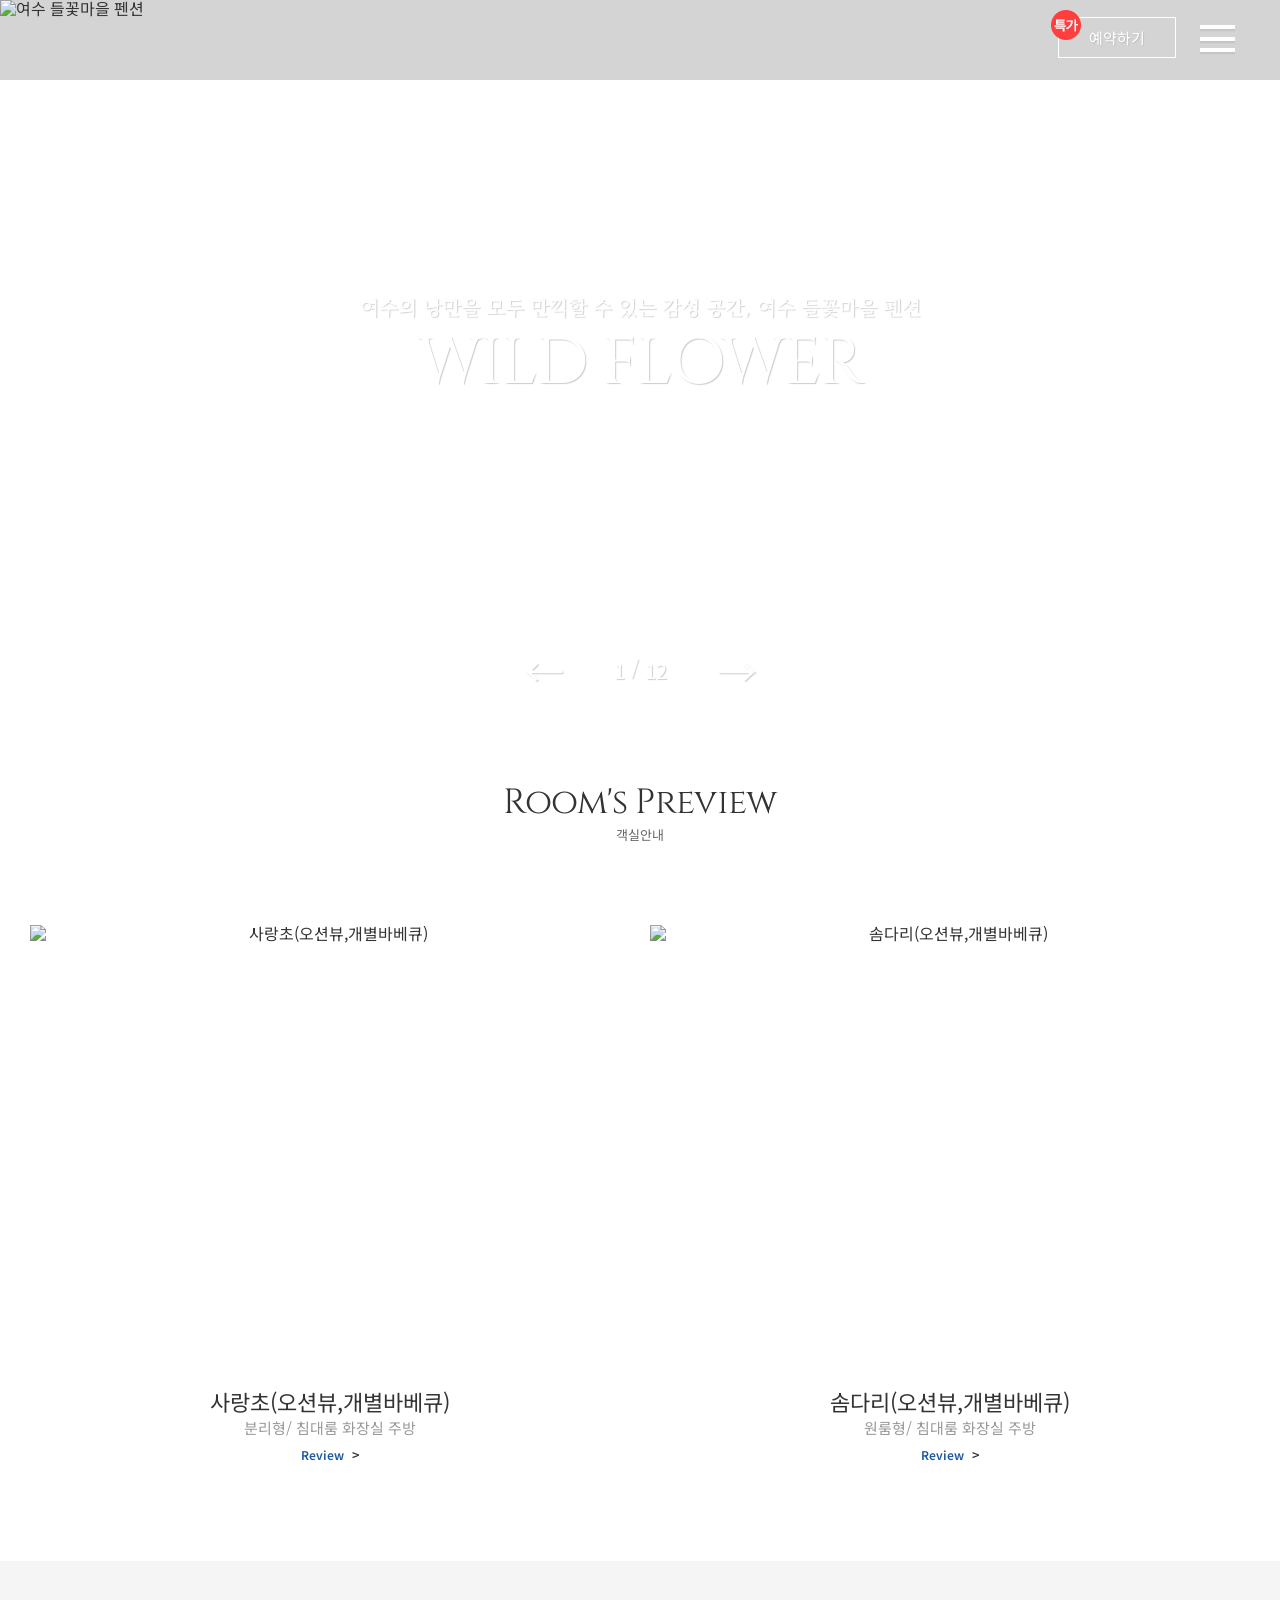
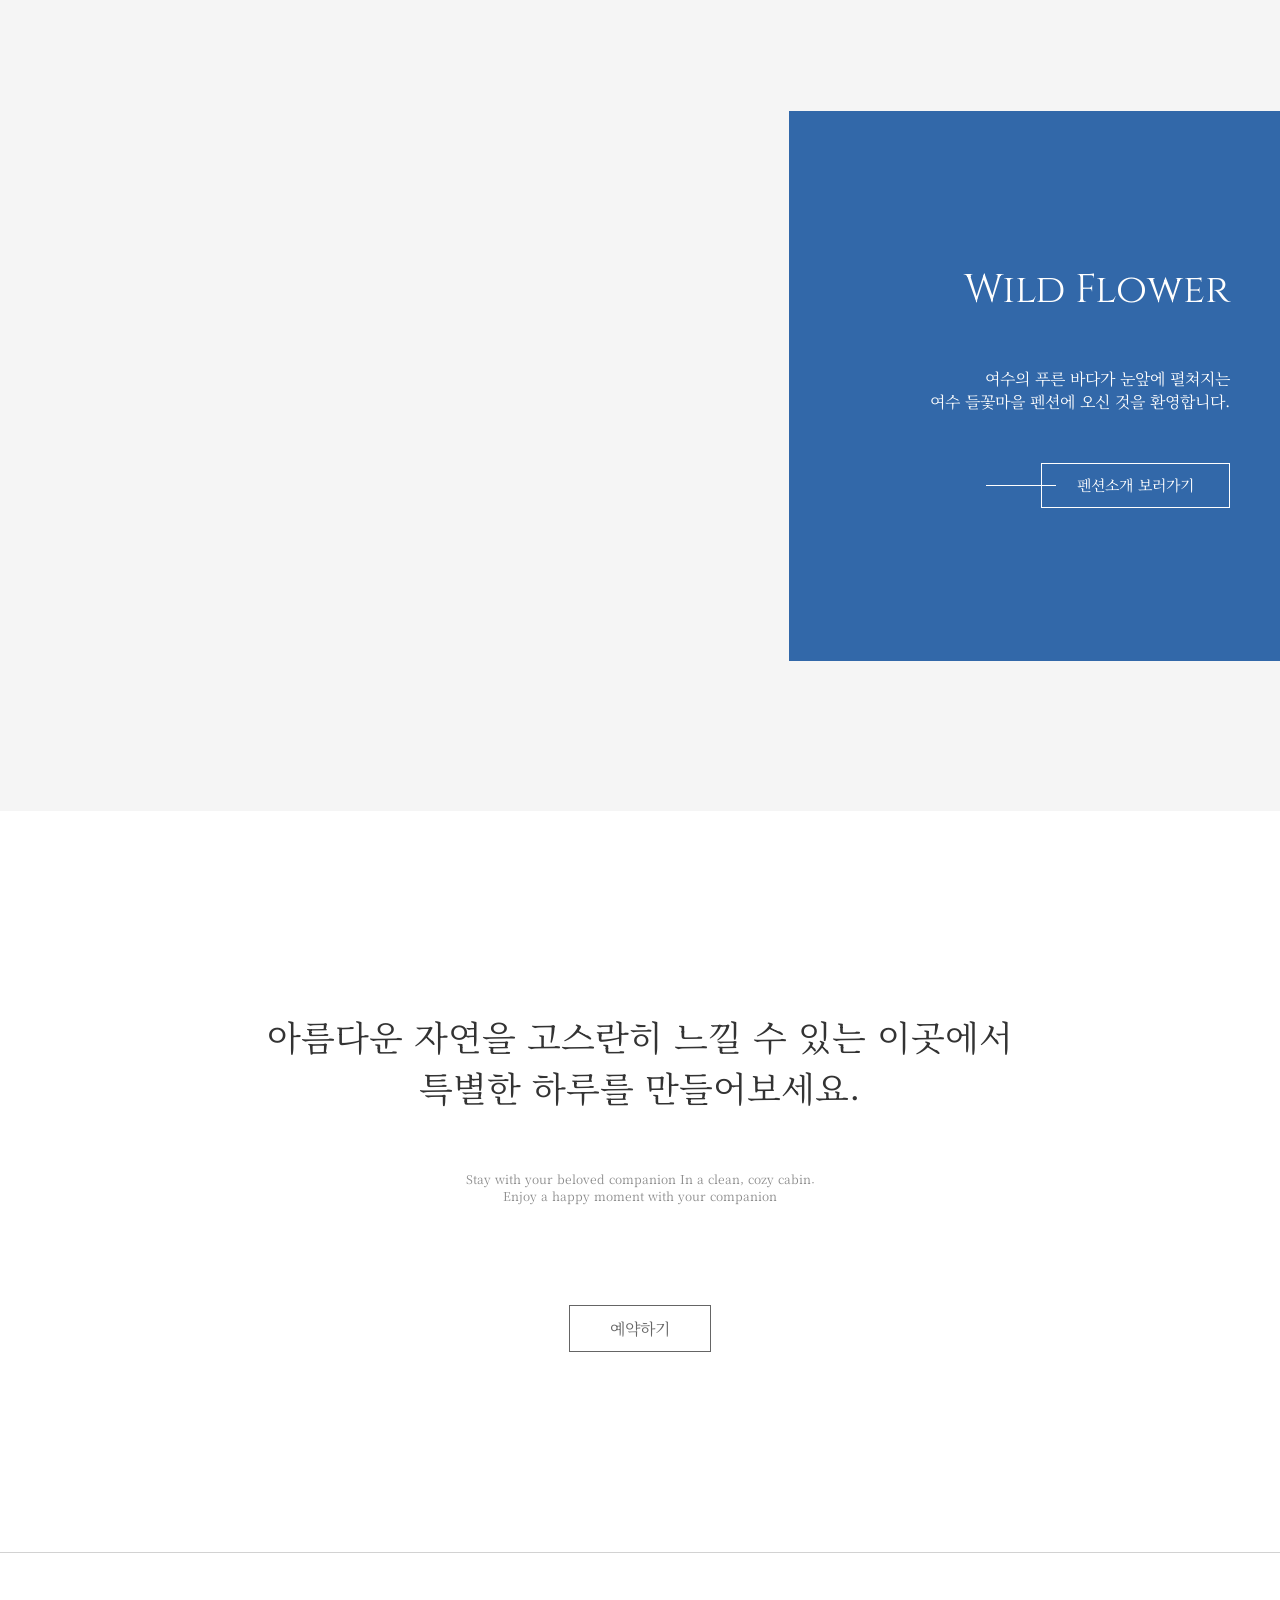
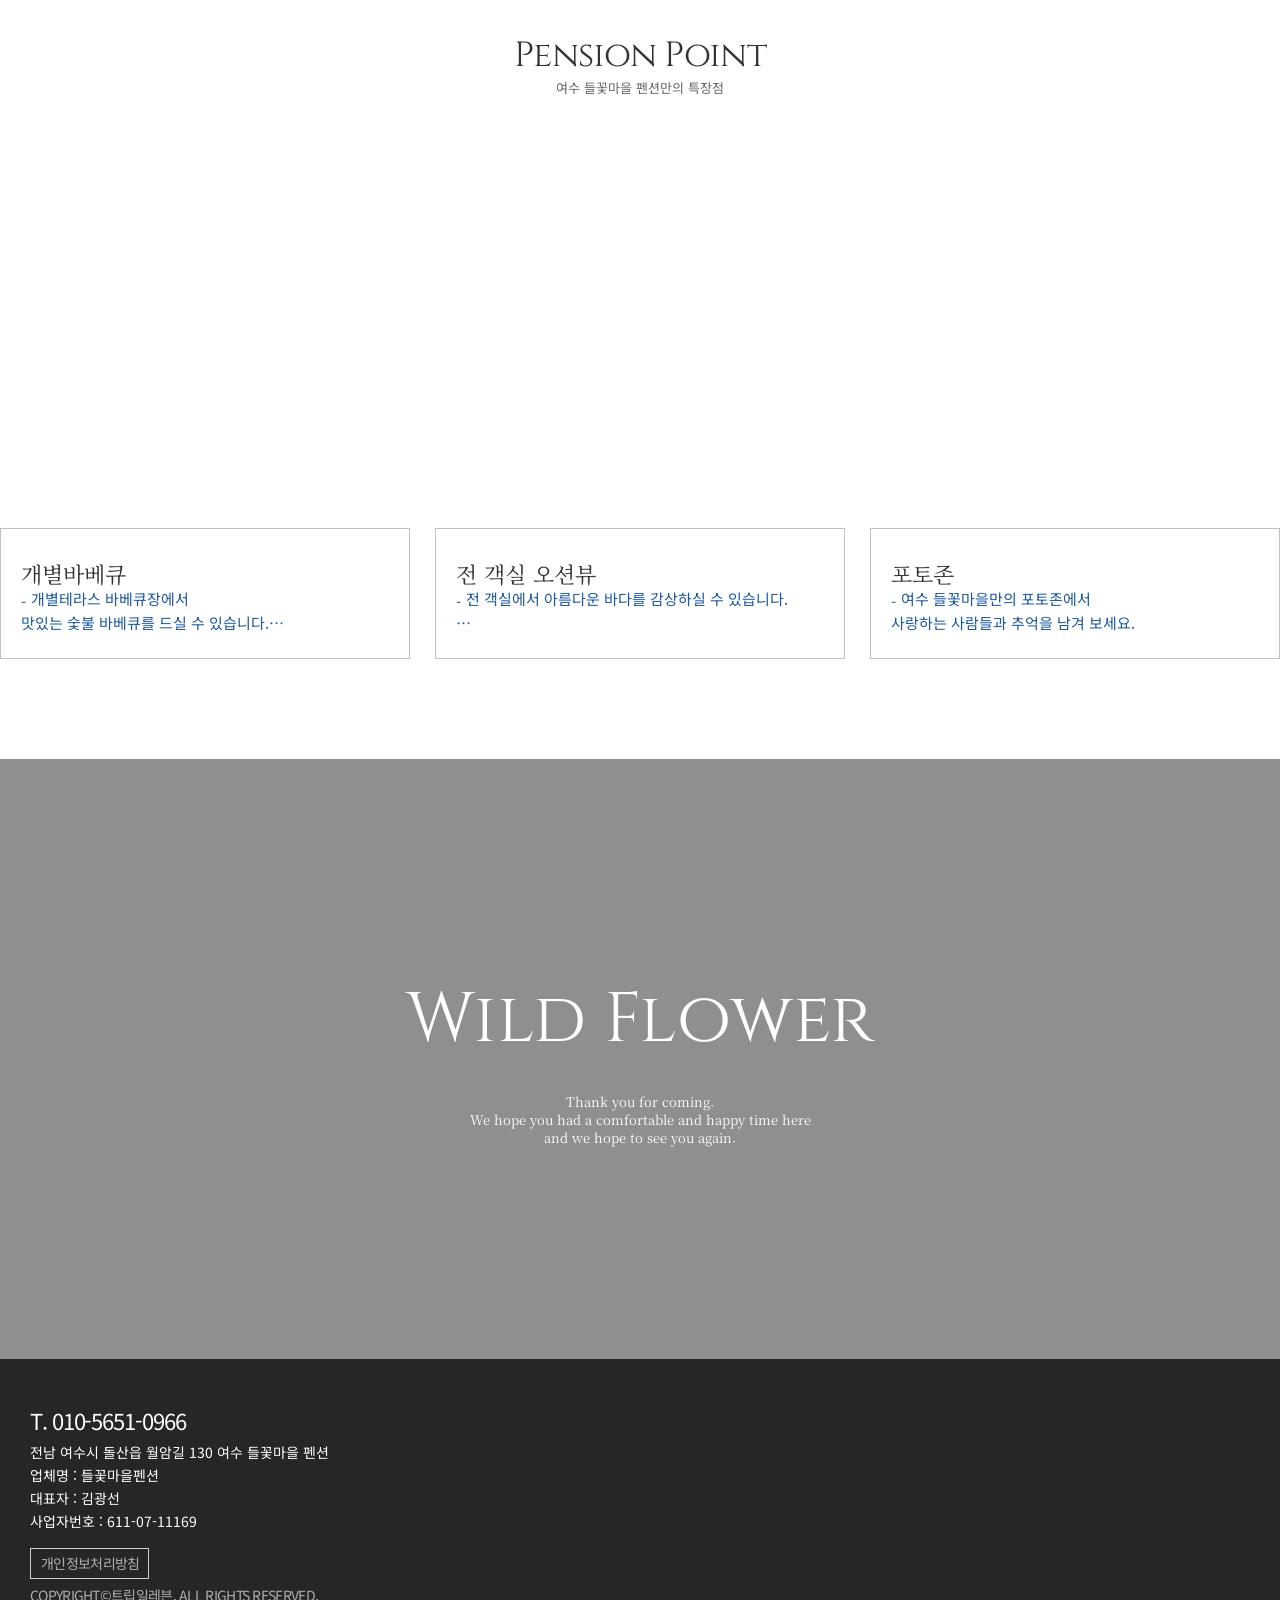
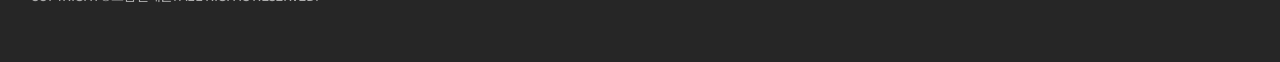
==== index.html @ d35e6346 "Deploy site files" ====
<!doctype html>
<html lang="ko">
  <head>
    <meta charset="UTF-8" />
    <style>
      html.tpl-loading body {
        opacity: 0;
      }
      body {
        opacity: 1;
        transition: opacity 0.3s ease;
      }
    </style>
    <script>
      document.documentElement.classList.add('tpl-loading');
      window.__tplReveal = function () {
        document.documentElement.classList.remove('tpl-loading');
      };
      setTimeout(function () {
        window.__tplReveal && window.__tplReveal();
      }, 3000);
    </script>
    <meta http-equiv="X-UA-Compatible" content="IE=edge" />
    <meta name="viewport" content="width=device-width, initial-scale=1.0" />
    <meta property="og:type" content="website" />
    <title data-page-title>여수 들꽃마을 펜션 - 홈</title>
    <link rel="icon" href="data:," />
    <link rel="stylesheet" type="text/css" href="styles/theme.css" />
    <link rel="stylesheet" type="text/css" href="styles/reset.css" />
    <link rel="stylesheet" type="text/css" href="styles/style.css" />
    <link rel="stylesheet" type="text/css" href="styles/popup.css" />
    <link
      rel="stylesheet"
      type="text/css"
      href="//cdn.jsdelivr.net/npm/swiper@8/swiper-bundle.min.css"
    />
    <!-- Open Graph Meta Tags for Social Media -->
  <meta property="og:type" content="website" />
  <meta property="og:title" content="여수 들꽃마을 펜션 - 홈" />
  <meta property="og:description" content="무슬목 해수욕장 차량 3분, 여수 들꽃마을  오션뷰 펜션입니다. 오션뷰, 원두커피,여수 주요 관광명소 차량으로 10-20분거리에 위치해있습니다" />
  <meta property="og:image" content="https://bookingplay-media.s3.amazonaws.com/item_images/2025/02/07/8VPd1weMNFb9.jpg" />
  <meta property="og:url" content="https://wildflowerps.net" />

  <!-- Twitter Card Meta Tags -->
  <meta name="twitter:card" content="summary_large_image" />
  <meta name="twitter:title" content="여수 들꽃마을 펜션 - 홈" />
  <meta name="twitter:description" content="무슬목 해수욕장 차량 3분, 여수 들꽃마을  오션뷰 펜션입니다. 오션뷰, 원두커피,여수 주요 관광명소 차량으로 10-20분거리에 위치해있습니다" />
  <meta name="twitter:image" content="https://bookingplay-media.s3.amazonaws.com/item_images/2025/02/07/8VPd1weMNFb9.jpg" />
  <meta name="naver-site-verification" content="65486023da66e102a98d427c9f5154b974f618a6" />
  <meta name="google-site-verification" content="ykaT-uXI8lkegfDM7JNA7BPvd-Qi_M5MlhcZ8fJivis" />
</head>

  <body oncontextmenu="return false;" onselectstart="return false" ondragstart="return false;">
    <div id="wrap">
      <div id="header-wrap"></div>

      <div id="container">
        <section id="content" class="main">
          <!-- 히어로 비주얼 -->
          <div class="main_visual visual">
            <div class="visual_box">
              <div class="visual_txt">
                <p data-index-hero-description></p>
                <strong data-index-hero-title></strong>
              </div>
              <div class="visual_control">
                <div class="swiper-arw swiper-button-prev">←</div>
                <div class="swiper-pagination"></div>
                <div class="swiper-arw swiper-button-next">→</div>
              </div>
              <div class="swiper-container">
                <div class="swiper-wrapper" data-index-hero-slides></div>
              </div>
            </div>
          </div>
          <!--// main_visual -->

          <!-- 이미지 배너 1 (좌 세로 / 우 가로) -->
          <div class="main_bnr main_bnr01 inner" data-index-bnr01>
            <div class="img01" data-index-bnr01-image1></div>
            <p>
              <span data-index-bnr01-title></span>
              <span class="bnr_desc" data-index-bnr01-description></span>
            </p>
            <div class="img02" data-index-bnr01-image2></div>
            <p class="text_bottom" data-index-bnr01-text-bottom></p>
          </div>
          <!--// main_bnr01 -->

          <!-- 이미지 배너 2 (우 세로 / 좌 가로) -->
          <div class="main_bnr main_bnr02 inner" data-index-bnr02>
            <div class="img01" data-index-bnr02-image1></div>
            <p>
              <span data-index-bnr02-title></span>
              <span class="bnr_desc" data-index-bnr02-description></span>
            </p>
            <div class="img02" data-index-bnr02-image2></div>
          </div>
          <!--// main_bnr02 -->

          <!-- 객실 미리보기 -->
          <div class="main_room inner">
            <div class="title_box">
              <h3 data-index-room-title></h3>
              <p data-index-room-description></p>
            </div>
            <div class="room_list">
              <div class="swiper-container">
                <div class="swiper-wrapper" data-index-room-slides></div>
              </div>
            </div>
          </div>
          <!--// main_room -->

          <!-- 숙소 소개 -->
          <div class="main_about">
            <div class="inner">
              <div class="img_box">
                <div class="swiper-container">
                  <div class="swiper-wrapper" data-index-about-slides></div>
                </div>
              </div>
              <div class="txt_box">
                <div>
                  <strong data-index-about-title></strong>
                  <p data-index-about-description></p>
                  <a href="./main.html">펜션소개 보러가기</a>
                </div>
              </div>
            </div>
          </div>
          <!--// main_about -->

          <!-- 예약 유도 문구 (원본 .main_reserve) -->
          <div class="main_reserve" data-index-reserve>
            <div>
              <strong data-index-reserve-title></strong>
              <p data-index-reserve-description></p>
              <div data-index-reserve-button>
                <a href="#!" target="_blank" data-booking-link>예약하기</a>
              </div>
            </div>
          </div>
          <!--// main_reserve -->

          <!-- 부대시설 특장점 -->
          <div class="main_special inner" data-index-special>
            <div class="title_box">
              <h3 data-index-special-title></h3>
              <p data-index-special-description></p>
            </div>
            <ul data-index-special-list></ul>
          </div>
          <!--// main_special -->

          <!-- 마무리 문구 -->
          <div class="main_wide_bg" data-index-closing>
            <div class="txt_box">
              <div>
                <strong data-index-closing-title></strong>
                <p data-index-closing-description></p>
              </div>
            </div>
          </div>
          <!--// main_wide_bg -->
        </section>
      </div>
      <!--// container -->
    </div>

    <!-- 푸터는 #wrap(max-width:1920px) 밖에 둔다 — 어두운 배경이 화면 폭을 꽉 채우도록 -->
    <div id="footer-wrap"></div>

    <div id="popup-container"></div>

    <script src="//cdnjs.cloudflare.com/ajax/libs/jquery/3.4.1/jquery.min.js"></script>
    <script src="//cdn.jsdelivr.net/npm/swiper@8/swiper-bundle.min.js"></script>
    <script src="js/image-helpers.js"></script>
    <script src="js/preview-handler.js"></script>
    <script src="js/data-mapper/core/base-mapper.js"></script>
    <script src="js/data-mapper/pages/header-footer-mapper.js"></script>
    <script src="js/data-mapper/pages/index-mapper.js"></script>
    <script src="js/header-footer-loader.js"></script>
    <script src="js/common.js"></script>
    <script src="js/pages/index.js"></script>
    <script src="js/popup.js"></script>
  </body>
</html>
---- styles/theme.css ----
/* ============================================================
   Theme CSS — t-template-G
   원본: playbeach.kr (동일 계열 대조: 아라마루.kr)

   standalone 은 원본 CSS 값을 그대로 쓰고, 백오피스 preview 에서
   theme customFields 로 이 토큰들을 덮어쓴다.

   토큰 값은 하나씩만 둔다. 폴백은 사용처에서 붙인다.
     예) font-family: var(--font-en-main), 'Times New Roman', serif;

   상세 근거(사용처 전수 조사 / 하드코딩으로 남긴 값)는
   data-mapping.md 의 「테마 색상/폰트」 참고.
   ============================================================ */

/* Cinzel(영문 대제목) · Noto Serif KR(메뉴·히어로) · Noto Sans KR(본문)
   Charmonman / Allura(필기체 2종)는 reset.css 가 로드한다 — 토큰 아님 */
@import url('https://fonts.googleapis.com/css2?family=Cinzel&family=Noto+Serif+KR&family=Noto+Sans+KR:wght@100;300;400;500;700;900&display=swap');

:root {
  /* 밝은 바탕 면 6곳 — .main_about / .sub_cate_wrap / 표 헤더·줄무늬 / 지도 자리 */
  --color-primary: #f5f5f5;

  /* 진한 브랜드 포인트 9곳 — .txt_logo / .main_about 문구 박스 /
     .about_txt_bnr 오프셋 / 객실 em / 특장점 p / 표 상단선 / 404 버튼
     ⚠️ 밝은 색으로 바꾸면 파란 박스 위 흰 글자가 사라진다 */
  --color-secondary: #1d59a1;

  /* 영문 대제목 — .title_box h3, .visual_txt strong, .aside .depth1 */
  --font-en-main: 'Cinzel';
  /* 한글 본문 — reset.css 전역 */
  --font-ko-main: 'Noto Sans KR';
  /* 메뉴·히어로 세리프 — .hd_lnb, .visual_txt, .ff_noto_serif */
  --font-ko-sub: 'Noto Serif KR';
}
---- styles/style.css ----
/*** 공통 ***/
.clear:after {
  content: '';
  display: block;
  clear: both;
}
.dn {
  display: none;
}
.for_pc {
  display: inline-block;
}
.for_m {
  display: none;
}
.ff_noto_serif {
  font-family: var(--font-ko-sub), sans-serif !important;
}
.ff_notokr {
  font-family: var(--font-ko-main), sans-serif !important;
}

@media screen and (max-width: 640px) {
  .for_pc {
    display: none;
  }
  .for_m {
    display: block;
  }
}

/*** 레이아웃 ***/
#wrap {
  min-width: 280px;
  max-width: 1920px;
  margin: 0 auto;
  overflow: hidden;
}
.inner {
  width: 1400px;
  margin: 0 auto;
  position: relative;
  overflow: hidden;
  box-sizing: border-box;
}

@media only screen and (max-width: 1450px) {
  .inner {
    width: 100%;
    padding-left: 30px;
    padding-right: 30px;
  }
}
@media only screen and (max-width: 860px) {
  .inner {
    width: 100%;
    padding-left: 20px;
    padding-right: 20px;
  }
}

/*** 상단 ***/
.header,
.header * {
  transition: all 0.5s;
}
.header {
  position: fixed;
  left: 0;
  right: 0;
  top: 0;
  z-index: 99;
}
.header .hd_inner {
  cursor: pointer;
  background: rgba(43, 44, 48, 0.2);
  position: absolute;
  left: 0;
  top: 0;
  right: 0;
  overflow: hidden;
}
.header .hd_inner:after {
  content: '';
  display: block;
  clear: both;
}
.header.on .hd_inner {
  transform: translateY(-100%);
}
.header .logo {
  display: inline-block;
  vertical-align: middle;
  z-index: 999;
}
.header .logo img {
  height: 100%;
}
.header .hd_right {
  float: right;
  margin: 17px 40px 0 0;
}
.header .hd_right .btn_reserve {
  padding: 0 2em;
  line-height: 2.6;
  font-size: 15px;
  border: 1px solid #fff;
  text-shadow: 1px 1px 1px rgba(0, 0, 0, 0.1);
  color: #fff;
  display: inline-block;
  vertical-align: middle;
  position: relative;
  z-index: 1;
}
/* ybs */
.header .hd_right .res_ico {
  position: absolute;
  left: -10px;
  top: -10px;
}
/* -- */
.header .hd_right .btn_reserve:hover {
  background: #3e3e3e;
  color: #fff;
  border-color: #3e3e3e;
}
.header .hd_right .btn_menu {
  display: inline-block;
  vertical-align: middle;
  cursor: pointer;
  height: 40px;
  width: 40px;
  margin-left: 20px;
}
.header .hd_right .btn_menu img {
  height: 100%;
}
.header .hd_lnb {
  position: absolute;
  right: 0;
  left: 0;
  top: 0;
  z-index: 90;
  transform: translateY(-100%);
  background: #fff;
  font-size: 0;
}
.header.on .hd_lnb {
  transform: translateY(0);
}
.header .hd_lnb:after {
  content: '';
  display: block;
  clear: both;
}
.header .hd_lnb .txt_logo {
  background: var(--color-secondary);
  border-bottom: 2px solid var(--color-secondary);
  text-align: center;
  color: #fff;
}
.header .hd_lnb .txt_logo a {
  color: #fff;
  font-size: 16px;
  line-height: 3.75;
  padding: 0 1em;
  height: 100%;
  display: block;
  font-family: var(--font-ko-sub), serif;
}
.header .hd_lnb .txt_logo,
.header .hd_lnb ul,
.header .hd_lnb ul .depth1 {
  display: inline-block;
  vertical-align: middle;
  font-size: 0;
  box-sizing: border-box;
}
.header .hd_lnb ul {
  padding: 15px;
  border-bottom: 1px solid #eee;
  width: calc(100% - 243.9px);
  margin-left: 20px;
}
.header .hd_lnb ul .depth1 {
  font-size: 14px;
  line-height: 2.14;
  position: relative;
}
.header .hd_lnb ul .depth1 .depth1_a {
  font-size: inherit;
  line-height: inherit;
  display: block;
  font-weight: 400;
  color: #777;
  padding: 0 1.5em;
  transition: none;
  letter-spacing: 1px;
  font-family:
    var(--font-ko-sub), arial, helvetica, 'Malgun Gothic', '맑은 고딕', dotum, sans-serif;
}
.header .hd_lnb ul .depth1 .depth_box {
  position: absolute;
  left: 50%;
  top: 100%;
  width: 100px;
  transform: translate(-50%, 0);
  z-index: 5;
  text-align: center;
  padding: 20px 0 10px;
  display: none;
  border-bottom: 0;
  margin: 0;
  background: #fff;
}
.header .hd_lnb ul .depth1:hover .depth_box {
  display: block;
}
.header .hd_lnb ul .depth1 .depth_box li {
  font-size: 13px;
  line-height: 2;
  color: #777;
}
.header .hd_lnb ul .depth1 .depth_box li + li {
  margin-top: 5px;
}
.header .hd_lnb ul .depth1 .depth_box li a {
  display: block;
  font-size: inherit;
  color: inherit;
}
.header .hd_lnb ul .depth1 .depth_box li a:hover {
  text-decoration: underline;
}
.header .hd_lnb .btn_lnb_close {
  position: absolute;
  right: 30px;
  top: 0;
  height: auto;
  padding: 21px 10px;
  cursor: pointer;
}
.header .btn_toggle {
  width: calc(100% - 200px);
  height: 100%;
  position: absolute;
  left: 200px;
  top: 0;
  font-size: 0;
}
.aside .btn_close {
  display: none;
}
.aside .aisde_inner {
  position: fixed;
  right: -250px;
  top: 0;
  height: 100%;
  z-index: 991;
  width: 250px;
  max-width: 530px;
  overflow-y: auto;
  background: #262626;
  transition: all 0.5s;
  transition-timing-function: ease-in-out;
}
.aside.on .aisde_inner {
  right: 0;
}
.aside .aside_box {
  height: 100%;
  padding: 30px;
  box-sizing: border-box;
}
.aside .btn_close {
  position: absolute;
  right: 30px;
  top: 30px;
  width: 17px;
  height: 16px;
  background-size: cover;
  z-index: 990;
}
.aside.on .btn_close {
  display: block;
}
.aside .depth1 {
  font-size: 18px;
  line-height: 1.35;
  margin-bottom: 10px;
  color: #fff;
  text-transform: uppercase;
  display: block;
  font-family: var(--font-en-main), serif;
  cursor: pointer;
}
.aside .depth_list {
  display: none;
  transition: none;
  font-size: 0;
  margin-bottom: 20px;
}
.aside .depth_list li {
  display: inline-block;
  vertical-align: middle;
  padding: 0 5px 0 8px;
}
.aside .depth_list li a {
  font-size: 15px;
  line-height: 1.66;
  display: block;
  color: #fff;
}

@media only screen and (max-width: 1023px) {
  .header {
    position: absolute;
  }
  .header .logo {
    height: 70px;
  }
  .header .hd_lnb,
  .header .btn_toggle {
    display: none;
  }
  .header .hd_right {
    margin: 15px 30px 0 0;
  }
  .header .hd_right .btn_reserve {
    font-size: 14px;
  }
  .header .hd_right .btn_menu {
    width: 35px;
    height: 35px;
  }
}
@media only screen and (max-width: 860px) {
  .header .logo {
    height: 60px;
  }
  .header .hd_right {
    margin: 12.5px 20px 0 0;
  }
  .header .hd_right .btn_reserve {
    font-size: 13px;
  }
  .header .hd_right .btn_menu {
    width: 30px;
    height: 30px;
  }
}
@media only screen and (max-width: 479px) {
  /* ybs */
  .header .hd_right .res_ico {
    position: absolute;
    left: -22px;
    top: -9px;
  }
  /* -- */
}
@media only screen and (max-width: 350px) {
  .header .logo {
    height: 50px;
  }
  .header .hd_right .btn_reserve {
    font-size: 12px;
    padding: 0 1.25em;
    line-height: 2.5;
  }
  .header .hd_right {
    margin: 7.5px 10px 0 0;
  }
}

/*** 하단 ***/
.footer_wrap {
  word-break: keep-all;
  padding: 50px 0;
  position: relative;
  z-index: 2;
  background: #262626;
}
.footer_wrap a {
  letter-spacing: -0.05em;
}
.footer_wrap .footer {
  overflow: hidden;
  color: #fff;
}
.footer_wrap .footer .tel {
  font-weight: 400;
  margin-bottom: 10px;
  color: #fff;
  font-size: 22px;
}
.footer_wrap .footer .address {
  font-size: 14px;
  line-height: 1.66;
  color: #fff;
}
.footer_wrap .footer .address p {
  display: block;
  color: inherit;
}
.footer_wrap .footer .address p:nth-of-type(1):before {
  display: none;
}
.footer_wrap .copy {
  font-size: 14px;
  line-height: 1.66;
  margin-top: 1em;
  color: #adadad;
}
.footer_wrap .copy a {
  color: inherit;
  border: 1px solid #d0d0d0;
  padding: 3px 10px;
  display: flex;
  max-width: 119px;
  text-align: center;
  box-sizing: border-box;
  margin-bottom: 5px;
}
.footer_wrap .copy a:nth-child(2) {
  border: none;
  max-width: 336px;
  padding: 0;
}
.footer_wrap .btn_top {
  cursor: pointer;
  transition: 0.5s;
  position: absolute;
  top: -220px;
  right: 50px;
  z-index: 4;
}
.footer_wrap .btn_top:hover {
  top: -250px;
}
.ft_btn_reserve.on {
  position: fixed;
  bottom: 80px;
  right: 7px;
  z-index: 999;
}
.ft_btn_reserve.on > a > img {
  width: 75px;
  height: 75px;
}

@media only screen and (max-width: 1023px) {
  .footer_wrap .btn_top {
    display: none;
  }
}
@media only screen and (max-width: 860px) {
  .footer_wrap .footer .address p:nth-of-type(1) {
    display: block;
  }
  .footer_wrap .footer .address p:nth-of-type(2):before {
    display: none;
  }
}
@media only screen and (max-width: 767px) {
  .footer_wrap {
    padding: 0 0 30px;
  }
  .footer_wrap .footer {
    padding-top: 30px;
  }
  .footer_wrap .footer .address p:nth-of-type(3):before {
    display: none;
  }
}
@media only screen and (max-width: 640px) {
  .footer_wrap .footer {
    padding: 20px 15px 10px;
  }
  .ft_kakao {
    bottom: 100px;
    right: 10px;
    width: 55px;
  }
  .ft_kakao.on {
    bottom: 100px;
  }
}

/*** 메인 ***/
/* 메인 타이틀 */
.title_box {
  text-align: center;
  margin: 100px auto;
}
.title_box h3 {
  font-size: 43px;
  line-height: 1.32;
  font-family: var(--font-en-main), serif;
  color: #333;
  letter-spacing: -0.02em;
}
.title_box p {
  font-size: 13px;
  line-height: 1.46;
  color: #666;
}

/* main_visual */
.visual {
  height: 100vh;
  z-index: 0;
  position: relative;
  overflow: hidden;
}
.visual .visual_box,
.visual .visual_box .swiper-container,
.visual .visual_box .swiper_slide {
  height: 100vh;
}
.visual .visual_txt {
  position: absolute;
  left: 50%;
  top: 50%;
  z-index: 2;
  transform: translate(-50%, -50%);
  text-align: center;
  width: 100%;
  box-sizing: border-box;
  padding: 0 10px;
  color: #fff;
  font-family: var(--font-ko-sub), sans-serif;
  text-shadow: 1px 1px 1px rgb(0 0 0 / 20%);
}
.visual .visual_txt div {
  color: inherit;
}
.visual .visual_txt p,
.visual .visual_txt strong {
  color: inherit;
  font-family: inherit;
}
.visual .visual_txt strong span {
  font-size: inherit;
  color: inherit;
  font-family: var(--font-en-main), serif;
}
.visual .visual_txt p {
  font-size: 20px;
  line-height: 1.45;
  color: inherit;
}
.visual .visual_txt strong {
  font-size: 65px;
  line-height: 1.33;
  display: block;
  letter-spacing: -0.02em;
  text-shadow: 1px 1px 1px rgb(0 0 0 / 20%);
  font-family: var(--font-en-main), serif;
}
.main .visual .visual_txt {
  bottom: inherit;
  top: 50%;
  transform: translate(-50%, -50%);
}
.visual .visual_txt .btn_reserve {
  font-size: 12px;
  line-height: 3;
  padding: 0 1.66em;
  border-radius: 2.5em;
  margin-top: 2.5em;
  transition: all 0.5s;
  color: #fff;
  border: 1px solid #fff;
  background: transparent;
  box-sizing: border-box;
  display: inline-block;
}
.visual .visual_txt .btn_reserve:hover {
  background: #fff;
  color: #333;
}
.visual .visual_control {
  font-size: 0;
  padding: 0 20px;
  position: absolute;
  left: 0;
  right: 0;
  bottom: 1.5%;
  z-index: 50;
  text-align: center;
  overflow: hidden;
}
.visual .visual_control div,
.visual .visual_control .swiper-pagination span {
  display: inline-block;
  vertical-align: middle;
  position: static;
}
.visual .visual_control .swiper-arw {
  font-size: 40px;
  color: #fff;
  text-shadow: 1px 1px 1px rgb(0 0 0 / 20%);
  cursor: pointer;
}
.visual .visual_control .swiper-pagination {
  font-size: 20px;
  line-height: 1;
  margin: 0 2.5em;
  color: #fff;
  text-shadow: 1px 1px 1px rgb(0 0 0 / 20%);
}
.visual .visual_control .swiper-pagination span {
  font-size: inherit;
  line-height: inherit;
  color: inherit;
}

/* main_bnr */
.main_bnr {
  padding-top: 150px;
  font-size: 0;
  margin-bottom: 150px;
  overflow: visible;
}
.main_bnr p {
  font-size: 15px;
  color: #666;
  line-height: 1.35;
}
.main_bnr p span {
  display: block;
  font-family: var(--font-en-main), serif;
  font-size: 40px;
  color: #333;
  margin-bottom: 0.2em;
}
.main_bnr.main_bnr01 p {
  text-align: right;
  padding: 3% 0 3% 53%;
  position: relative;
  z-index: 1;
}
.main_bnr.main_bnr01 .img01 {
  width: 40%;
  height: 500px;
  float: left;
}
.main_bnr.main_bnr01 .img02 {
  width: 58%;
  height: 500px;
  margin-left: 42%;
}
.main_bnr.main_bnr01 .text_bottom {
  margin-top: -60px;
  text-align: left;
  padding: 0;
  color: #aaa;
  font-size: 14px;
}
.main_bnr.main_bnr02 {
  margin: 0 auto 150px;
}
.main_bnr.main_bnr02 p {
  text-align: left;
  padding: 3% 0 3% 0%;
}
.main_bnr.main_bnr02 .img01 {
  width: 50%;
  height: 500px;
  float: right;
  margin-top: 5%;
}
.main_bnr.main_bnr02 .img02 {
  width: 48%;
  height: 500px;
  float: left;
}

/* main_room */
.main_room {
  padding-bottom: 100px;
}
.room_list {
  overflow: hidden;
}
.room_list .swiper-slide {
  text-align: center;
}
.room_list .swiper-slide .img img {
  width: 100%;
  transition: all 0.5s;
}
.room_list .swiper-slide:hover .img {
  opacity: 0.5;
}
.room_list .swiper-slide .link {
  position: absolute;
  left: 0;
  top: 0;
  width: 100%;
  height: 100%;
  z-index: 1;
}
.room_list .swiper-slide strong {
  font-size: 22px;
  line-height: 1.4;
  margin-top: 0.5em;
  font-weight: 300;
  color: #333;
  font-family: var(--font-ko-main), 'Malgun Gothic', '맑은 고딕', dotum, sans-serif;
  display: block;
}
.room_list .swiper-slide p {
  font-size: 15px;
  line-height: 1.4;
  color: #999;
}
.room_list .swiper-slide em {
  font-size: 12px;
  margin-top: 0.83em;
  font-weight: 600;
  color: var(--color-secondary);
  font-family: var(--font-ko-main), 'Malgun Gothic', '맑은 고딕', dotum, sans-serif;
  display: block;
}
.room_list .swiper-slide em span {
  font-size: 13px;
  color: #333;
  transition: all 0.5s;
  padding-left: 5px;
}
.room_list .swiper-slide:hover em span {
  padding-left: 1.15em;
}

/* main_about */
.main_about {
  font-size: 0;
  padding: 150px 0;
  background: var(--color-primary);
}
.main_about .inner {
  padding: 0;
}
.main_about .img_box {
  width: 75%;
}
.main_about .img_box .swiper-container {
  overflow: hidden;
  height: 550px;
}
.main_about .txt_box {
  width: 38.334%;
  position: absolute;
  right: 0;
  /* top:50%+transform 은 박스 높이가 글자 수만큼 늘어나 이미지 높이(.img_box, 550px)와
     어긋난다(원본도 같은 방식이라 텍스트가 조금만 길어도 똑같이 어긋난다).
     .inner(position:relative)를 기준으로 top:0 + height:100% 로 이미지와 높이를
     강제로 맞추고, 안쪽 내용은 flex 로 세로 중앙 정렬한다. */
  top: 0;
  height: 100%;
  display: flex;
  align-items: center;
  box-sizing: border-box;
  text-align: right;
  word-break: keep-all;
  z-index: 5;
  /* 원본: background-color:#2a68a2; opacity:0.9 — 배경+불투명도는 바깥 .txt_box 에 있다 */
  background-color: var(--color-secondary);
  opacity: 0.9;
}
.main_about .txt_box div {
  width: 100%;
  box-sizing: border-box;
  padding: 70px 50px;
}
.main_about .txt_box strong,
.main_about .txt_box p,
.main_about .txt_box a {
  color: #fff;
}
.main_about .txt_box strong {
  font-size: 40px;
  line-height: 1.325;
  margin-bottom: 1.25em;
  display: block;
  font-family: var(--font-en-main), 'Times New Roman', serif;
}
.main_about .txt_box p {
  font-size: 16px;
  line-height: 1.4375;
  margin-bottom: 3.125em;
  font-family: var(--font-ko-sub), sans-serif;
}
.main_about .txt_box a {
  display: inline-block;
  vertical-align: middle;
  border: 1px solid #fff;
  font-family: var(--font-ko-sub), sans-serif;
  box-sizing: border-box;
  transition: all 0.5s;
  position: relative;
  font-size: 15px;
  line-height: 2.866;
  padding: 0 2.33em;
}
.main_about .txt_box a:hover {
  margin-right: 20px;
  background: #fff;
  color: var(--color-secondary);
}
.main_about .txt_box a:before {
  content: '';
  width: 70px;
  height: 1px;
  background: #fff;
  position: absolute;
  top: 50%;
  left: -30%;
}

/* main_reserve */
.main_reserve {
  border-bottom: 1px solid #d2d2d2;
  padding: 200px 10px;
}
.main_reserve div {
  text-align: center;
  word-break: keep-all;
}
.main_reserve strong,
.main_reserve p,
.main_reserve a {
  font-family: var(--font-ko-sub), sans-serif;
}
.main_reserve strong {
  font-size: 30px;
  margin-bottom: 1.66em;
  line-height: 1.46;
  display: block;
}
.main_reserve strong span {
  font-family: inherit;
}
.main_reserve p {
  font-size: 12px;
  line-height: 1.41;
  color: #8d8d8d;
}
.main_reserve a {
  font-size: 16px;
  line-height: 2.8125;
  padding: 0 2.5em;
  margin-top: 6.25em;
  border: 1px solid #656565;
  display: inline-block;
  box-sizing: border-box;
  transition: all 0.5s;
}
.main_reserve a:hover {
  background: #3e3e3e;
  border-color: #3e3e3e;
  color: #fff;
}

/* main_special */
.main_special {
  padding: 0 0 100px;
}
.main_special ul {
  font-size: 0;
}
.main_special ul li {
  position: relative;
  width: 31.3%;
  margin: 0 1%;
  display: inline-block;
  vertical-align: top;
  transition: all 0.3s;
}
.main_special ul li:hover {
  transform: scale(0.97);
}
.main_special ul li > a {
  position: absolute;
  left: 0;
  top: 0;
  width: 100%;
  height: 100%;
  z-index: 1;
}
.main_special ul li .img_box {
  height: 442px;
}
.main_special ul li .txt_box {
  padding: 30px 20px 25px;
  box-sizing: border-box;
  background: #fff;
  border: 1px solid #c1c1c1;
}
.main_special .txt_box strong {
  font-size: 22px;
  line-height: 1.318;
  color: #333;
  font-family: var(--font-ko-sub), serif;
  display: block;
}
.main_special .txt_box p {
  font-size: 15px;
  line-height: 1.4;
  color: var(--color-secondary);
}
.main_special .txt_box p:before {
  content: '-';
  margin-right: 5px;
  display: inline-block;
  vertical-align: middle;
  font-size: inherit;
  color: inherit;
}

/* main_wide_bg */
.main_wide_bg {
  background-position: 50% 0;
  background-attachment: fixed;
  background-size: cover;
  height: 600px;
  display: table;
  width: 100%;
  position: relative;
}
.main_wide_bg:after {
  content: '';
  display: block;
  width: 100%;
  height: 100%;
  position: absolute;
  left: 0;
  top: 0;
  background: #202020;
  opacity: 0.5;
  z-index: 1;
}
.main_wide_bg .txt_box {
  text-align: center;
  display: table-cell;
  vertical-align: middle;
  position: relative;
  z-index: 5;
  padding: 0 10px;
  word-break: keep-all;
}
.main_wide_bg strong {
  font-size: 70px;
  line-height: 1.44;
  color: #fff;
  font-family: var(--font-en-main), sans-serif;
}
.main_wide_bg p {
  font-size: 13px;
  line-height: 1.38;
  margin-top: 1.66em;
  color: #fff;
  font-family: var(--font-ko-sub), serif;
}

@media only screen and (max-width: 1450px) {
  /* main_visual */
  .visual,
  .visual .visual_box,
  .visual .visual_box .swiper-container,
  .visual .visual_box .swiper_slide {
    height: 700px;
  }
}
@media only screen and (max-width: 1280px) {
  /* 메인 공통 */
  .title_box {
    margin: 80px auto;
  }
  .title_box h3 {
    font-size: 35px;
  }

  /* main_reserve */
  .main_reserve strong {
    font-size: 35px;
  }

  /* main_special */
  .main_special ul li {
    width: 32.3%;
    margin: 0 0.5%;
  }
  .main_special ul li .img_box {
    height: 350px;
  }
}
@media only screen and (max-width: 1200px) {
  /* main_visual */
  .visual,
  .visual .visual_box,
  .visual .visual_box .swiper-container,
  .visual .visual_box .swiper_slide {
    height: 600px;
  }
  .visual .visual_txt strong {
    font-size: 50px;
  }
  .visual .visual_txt p {
    font-size: 18px;
  }
  .visual .visual_control .swiper-arw {
    font-size: 35px;
  }

  /* main_about */
  .main_about .txt_box div {
    padding: 50px 30px;
  }

  /* main_reserve */
  .main_reserve {
    padding: 180px 10px;
  }
  .main_reserve strong {
    font-size: 30px;
  }

  /* main_special */
  .main_special ul li .img_box {
    height: 300px;
  }
}
@media only screen and (max-width: 1023px) {
  /* 메인 공통 */
  .title_box h3 {
    font-size: 30px;
  }

  /* main_visual */
  .visual,
  .visual .visual_box,
  .visual .visual_box .swiper-container,
  .visual .visual_box .swiper_slide {
    height: 550px;
  }
  .visual .visual_txt strong {
    font-size: 40px;
  }
  .visual .visual_txt p {
    font-size: 17px;
  }
  .visual .visual_control .swiper-arw {
    font-size: 30px;
  }
  .visual .visual_control .swiper-pagination {
    font-size: 18px;
  }

  /* main_bnr */
  .main_bnr.main_bnr01 {
    padding: 50px 30px 0;
    border: none;
  }
  .main_bnr.main_bnr01 p span {
    font-size: 26px;
  }
  .main_bnr.main_bnr01 p {
    font-size: 13px;
    text-align: left;
    padding: 0% 0% 7%;
  }
  .main_bnr.main_bnr01 .img01 {
    width: 100%;
    height: 180px;
    margin-bottom: 5%;
    float: none;
  }
  .main_bnr.main_bnr01 .img02 {
    width: 100%;
    height: 180px;
    margin-left: 0%;
  }
  .main_bnr.main_bnr01 .text_bottom {
    margin-top: 5%;
    font-size: 10px;
  }
  .main_bnr.main_bnr02 {
    padding: 0%;
    margin-top: 40%;
    height: 125px;
    margin: 40% auto 50px;
  }
  .main_bnr.main_bnr02 p span {
    font-size: 24px;
    color: #333;
    letter-spacing: -0.02em;
  }
  .main_bnr.main_bnr02 p {
    font-size: 13px;
    width: 40%;
    margin-left: 55%;
    margin-top: -215px;
    color: #fff;
    text-shadow: none;
  }
  .main_bnr.main_bnr02 .img01 {
    margin: -18% 0 0 5%;
    border: 5px solid #fff;
    height: 200px;
  }
  .main_bnr.main_bnr02 .img02 {
    width: 100%;
    height: 185px;
    margin-left: 0%;
    display: none;
  }
  .main_bnr.main_bnr02 .text_bottom {
    margin-top: 5%;
    font-size: 12px;
  }

  /* main_room */
  .main_room {
    padding-bottom: 80px;
  }
  .room_list .swiper-slide strong {
    font-size: 20px;
  }
  .room_list .swiper-slide p {
    font-size: 14px;
  }
  .room_list .swiper-slide:hover em span {
    padding-left: 0;
  }

  /* main_about */
  .main_about {
    padding: 100px 0;
  }
  .main_about .img_box .swiper-container {
    height: 400px;
  }
  .main_about .txt_box {
    width: 40%;
  }
  .main_about .txt_box strong {
    font-size: 24px;
  }

  /* main_reserve */
  .main_reserve {
    padding: 150px 10px;
  }
  .main_reserve strong {
    font-size: 25px;
  }
  .main_reserve a {
    line-height: 2.5;
    padding: 0 1.25em;
    margin-top: 3.125em;
    font-size: 13px;
  }

  /* main_special */
  .main_special ul li .img_box {
    height: 250px;
  }
  .main_special ul li .txt_box {
    padding: 25px;
  }

  /* main_wide_bg */
  .main_wide_bg {
    height: 400px;
    background-attachment: inherit;
    background-position: 50%;
  }
  .main_wide_bg strong {
    font-size: 60px;
  }
}
@media only screen and (max-width: 980px) {
  /* main_about */
  .main_about .txt_box {
    width: 45%;
  }
}
@media only screen and (max-width: 860px) {
  /* 메인 공통 */
  .title_box {
    margin: 50px auto;
  }
  .title_box h3 {
    font-size: 25px;
  }

  /* main_visual */
  .visual,
  .visual .visual_box,
  .visual .visual_box .swiper-container,
  .visual .visual_box .swiper_slide {
    height: 450px;
  }
  .visual .visual_txt {
    height: 1px;
  }
  .visual .visual_txt strong {
    font-size: 30px;
  }
  .visual .visual_txt p {
    font-size: 16px;
  }
  .visual .visual_control .swiper-arw {
    font-size: 26px;
  }
  .visual .visual_control .swiper-pagination {
    font-size: 16px;
  }

  /* main_about */
  .main_about {
    padding: 0;
  }
  .main_about .img_box {
    width: 100%;
  }
  .main_about .img_box .swiper-container {
    height: 300px;
  }
  .main_about .txt_box {
    width: 100%;
    padding: 0;
    position: static;
    text-align: center;
    transform: none;
  }
  .main_about .txt_box strong {
    font-size: 22px;
  }
  .main_about .txt_box p {
    font-size: 15px;
    margin-bottom: 2em;
  }
  .main_about .txt_box a {
    font-size: 13px;
    padding: 0 1.5em;
    line-height: 2.38;
  }
  .main_about .txt_box a:before {
    display: none;
  }

  /* main_reserve */
  .main_reserve {
    padding: 120px 10px;
  }
  .main_reserve strong {
    font-size: 20px;
  }

  /* main_special */
  .main_special {
    padding: 0 0 80px;
  }
  .main_special ul {
    width: calc(100% + 10px);
    margin-left: -10px;
  }
  .main_special ul li .img_box {
    height: 200px;
  }
  .main_special ul li .txt_box {
    padding: 20px;
  }
  .main_special .txt_box strong {
    font-size: 20px;
  }
  .main_special .txt_box p {
    font-size: 14px;
  }

  /* main_wide_bg */
  .main_wide_bg {
    height: 400px;
  }
  .main_wide_bg strong {
    font-size: 50px;
  }
}
@media only screen and (max-width: 640px) {
  /* 메인 공통 */
  .title_box {
    margin: 50px auto 20px;
  }
  .title_box h3 {
    font-size: 20px;
  }

  /* main_visual */
  .visual,
  .visual .visual_box,
  .visual .visual_box .swiper-container,
  .visual .visual_box .swiper_slide {
    height: 400px;
  }
  .visual .visual_txt strong {
    font-size: 25px;
  }
  .visual .visual_txt p {
    font-size: 15px;
  }
  .visual .visual_control .swiper-arw {
    font-size: 24px;
  }
  .visual .visual_control .swiper-button-prev {
    float: left;
  }
  .visual .visual_control .swiper-button-next {
    float: right;
  }
  .visual .visual_control .swiper-pagination {
    font-size: 14px;
  }

  /* main_bnr */
  .main_bnr.main_bnr01 {
    padding: 50px 20px 0;
  }

  /* main_room */
  .main_room {
    padding-bottom: 50px;
  }
  .room_list .swiper-slide strong {
    font-size: 17px;
  }
  .room_list .swiper-slide p {
    font-size: 13px;
  }
  .room_list .swiper-slide p em {
    display: none;
  }

  /* main_about */
  .main_about {
    padding: 0;
  }
  .main_about .img_box .swiper-container {
    height: 250px;
  }
  .main_about .txt_box div {
    padding: 30px 10px;
  }
  .main_about .txt_box strong {
    font-size: 20px;
  }
  .main_about .txt_box p {
    font-size: 14px;
  }

  /* main_reserve */
  .main_reserve {
    padding: 100px 10px;
  }
  .main_reserve strong {
    font-size: 15px;
  }

  /* main_special */
  .main_special {
    padding: 0;
  }
  .main_special ul {
    width: 100%;
    margin-left: 0;
  }
  .main_special ul li {
    width: 100%;
    margin-left: 0;
    position: relative;
  }
  .main_special ul li .img_box {
    height: 150px;
  }
  .main_special ul li .txt_box {
    padding: 10px;
    background: rgba(48, 94, 144, 0.7);
    position: absolute;
    left: 0;
    top: 0;
    width: 100%;
    border: 0;
  }
  .main_special .txt_box strong {
    font-size: 18px;
    color: #fff;
  }
  .main_special .txt_box p {
    font-size: 13px;
    color: #fff;
  }

  /* main_wide_bg */
  .main_wide_bg {
    display: none;
  }
}
@media only screen and (max-width: 479px) {
  /* main_about */

  /* main_rooom */
  .room_list .swiper-slide .img {
    position: relative;
    height: 280px;
    overflow: hidden;
  }
  .room_list .swiper-slide .img img {
    position: absolute;
    left: 50%;
    top: 50%;
    transform: translate(-50%, -50%);
    width: 100%;
  }
}
@media only screen and (max-width: 380px) {
  /* main_rooom */
  .room_list .swiper-slide .img {
    height: 220px;
  }
}

/*** 서브 ***/
/* 서브 비주얼 */
.sub_wide_visual {
  height: 400px;
  z-index: 2;
}
.sub_wide_visual .visual_box {
  height: 400px;
}
.sub_wide_visual:after {
  content: '';
  display: block;
  width: 100%;
  height: 100%;
  background: #2b2c30;
  position: absolute;
  left: 0;
  top: 0;
  z-index: 1;
  opacity: 0.3;
}
.sub_wide_visual .visual_txt {
  bottom: inherit;
  top: 50%;
  transform: translate(-50%, -50%);
}
.sub_wide_visual .visual_txt strong {
  font-size: 60px;
  text-transform: inherit;
  font-weight: 500;
  font-family: var(--font-en-main), serif;
}
.sub_wide_visual .visual_txt p {
  font-size: 16px;
  font-family: var(--font-ko-sub), sans-serif;
}
.sub_visual .visual_txt {
  text-shadow: 1px 1px 1px rgb(0 0 0 / 20%);
}
.sub_visual .visual_txt strong {
  font-size: 70px;
}
.sub_visual .visual_txt p {
  font-size: 19px;
  font-family: var(--font-ko-sub), sans-serif;
}
.sub_wide_visual .visual_control,
.sub_visual .visual_control {
  bottom: 100px;
}

/* 서브 카테고리 */
.sub_cate_wrap {
  text-align: center;
  background: #fff;
  max-width: 1400px;
  margin: -61px auto 0;
  position: relative;
  z-index: 5;
}
.sub_cate_wrap ul {
  font-size: 0;
  width: 100%;
  box-sizing: border-box;
  padding: 10px;
}
.sub_cate_wrap ul li {
  font-size: 15px;
  line-height: 1.43;
  padding: 0.66em 1em;
  display: inline-block;
  vertical-align: middle;
  position: relative;
}
.sub_cate_wrap ul li a {
  font-family: var(--font-ko-sub), sans-serif;
  color: inherit;
}
.sub_cate_wrap ul li a:before {
  content: '';
  display: inline-block;
  vertical-align: middle;
  width: 2px;
  height: 2px;
  background: #666;
  border-radius: 100%;
  margin-right: 5px;
}
.sub_cate_wrap ul li.on a:after {
  content: '';
  display: block;
  width: calc(100% - 30px);
  height: 1px;
  background: #666;
  position: absolute;
  left: 50%;
  bottom: 12px;
  transform: translateX(-50%);
}

/* 서브 타이틀 */
.sub_title_box {
  margin: 100px auto;
  text-align: center;
}
.sub_title_box h3,
.sub_title_box p {
  font-family: var(--font-ko-sub), sans-serif, serif;
}
.sub_title_box h3 {
  font-size: 30px;
  line-height: 1.466;
}
.sub_title_box p {
  font-size: 16px;
  line-height: 1.43;
}

/* 테이블 */
.table_box {
  margin-top: 40px;
  margin-bottom: 80px;
}
.price_table {
  margin-bottom: 30px;
}
.table_default {
  border-collapse: collapse;
  border-top: 2px solid var(--color-secondary);
  border-bottom: 2px solid #ddd;
  table-layout: fixed;
}
.table_default th,
.table_default td {
  font-size: 14px;
  letter-spacing: -0.3px;
  padding: 10px 0;
  color: #888;
  word-break: break-all;
  transition: all 0.2s;
  vertical-align: middle;
  text-align: center;
  box-sizing: border-box;
  border-right: 1px solid #dcdcdc;
  border-bottom: 1px solid #dcdcdc;
  background: #fff;
}
.table_default strong {
  font-weight: 600;
  color: #333;
}
.table_default .bg {
  background: var(--color-primary);
}
.table_default tr:hover td {
  color: #333;
}
.table_default thead th:last-of-type,
.table_default tbody td:last-of-type {
  border-right: 0;
}
.table_default thead th:nth-of-type(1),
.table_default tbody td:nth-of-type(1) {
  width: 100px;
}
.table_default thead th:nth-of-type(2),
.table_default tbody td:nth-of-type(2) {
  width: 80px;
}
.table_default thead th:nth-of-type(3),
.table_default tbody td:nth-of-type(3) {
  width: 200px;
}
.table_default thead th:nth-of-type(4),
.table_default tbody td:nth-of-type(4) {
  width: 70px;
}
.table_default tbody td:nth-of-type(1) {
  font-size: 15px;
  color: #333;
}
.table_text {
  font-size: 13px;
  padding: 20px 15px;
  color: #666;
}
.table_text li {
  line-height: 1.5;
  color: #666;
}
.table_text li:before {
  content: '';
  display: inline-block;
  vertical-align: middle;
  width: 2px;
  height: 2px;
  background: #666;
  border-radius: 100%;
  margin-right: 5px;
}
.table_text li + li {
  margin-top: 5px;
}
.table_text strong {
  font-weight: 600;
}
.btn_wrap {
  text-align: center;
  padding: 20px 0 50px;
}
.btn_wrap .btn_reserve {
  font-size: 15px;
  line-height: 2.86;
  padding: 0 2.33em;
  border: 1px solid rgba(51, 51, 51, 0.7);
  transition: all 0.5s;
  display: inline-block;
}
.btn_wrap .btn_reserve:hover {
  background: #333;
  border: 1px solid #656565;
  color: #fff;
}

@media only screen and (max-width: 1450px) {
  /* 테이블 */
  .table_default th,
  .table_default td {
    font-size: 13px;
  }
}
@media only screen and (max-width: 1200px) {
  /* 테이블 */
  .table_default thead th:nth-of-type(1),
  .table_default tbody td:nth-of-type(1) {
    width: 80px;
  }
  .table_default thead th:nth-of-type(2),
  .table_default tbody td:nth-of-type(2) {
    width: 80px;
  }
  .table_default thead th:nth-of-type(3),
  .table_default tbody td:nth-of-type(3) {
    width: 150px;
  }
}
@media only screen and (max-width: 1023px) {
  /* 서브 비주얼 */
  .sub_wide_visual,
  .sub_wide_visual .visual_box {
    height: 350px;
  }
  .sub_wide_visual .visual_control,
  .sub_visual .visual_control {
    bottom: 20px;
  }
  .sub_visual .visual_txt strong {
    font-size: 55px;
  }
  .sub_visual .visual_txt p {
    font-size: 16px;
  }

  /* 서브 타이틀 */
  .sub_title_box {
    margin: 80px auto;
  }
  .sub_title_box p {
    font-size: 15px;
  }
  .sub_title_box h3 {
    font-size: 25px;
  }

  /* 서브 비주얼 */
  .sub_wide_visual,
  .sub_wide_visual .visual_box {
    height: 400px;
  }
  .sub_wide_visual .visual_txt strong {
    font-size: 60px;
  }
  .sub_wide_visual .visual_txt p {
    font-size: 16px;
  }

  /* 서브 카테고리 */
  .sub_cate_wrap {
    margin: 0 auto;
    background: var(--color-primary);
  }
  .sub_cate_wrap ul li {
    font-size: 14px;
    padding: 5px 0.5em;
  }
  .sub_cate_wrap ul li.on a:after {
    bottom: 7px;
    width: calc(100% - 15px);
  }

  /* 테이블 */
  .table_box {
    margin-top: 0px;
    margin-bottom: 80px;
  }
  .table_box.for_pc {
    display: none;
  }
  .table_box.for_m {
    display: block;
  }
  .table_box.for_m .table_default thead th {
    background: var(--color-primary);
  }
  .table_default thead th:nth-of-type(3),
  .table_default tbody td:nth-of-type(3) {
    width: 130px;
  }
}
@media only screen and (max-width: 860px) {
  /* 서브 비주얼 */
  .sub_wide_visual,
  .sub_wide_visual .visual_box {
    height: 300px;
  }
  .sub_visual .visual_txt strong {
    font-size: 40px;
  }
  .sub_visual .visual_txt p {
    font-size: 15px;
  }

  /* 테이블 */
  .table_box {
    margin-top: 30px;
    margin-bottom: 40px;
  }
  .table_default th,
  .table_default thead th:nth-of-type(1),
  .table_default tbody td:nth-of-type(1) {
    width: 80px;
  }
  .table_default thead th:nth-of-type(2),
  .table_default tbody td:nth-of-type(2),
  .table_default thead th:nth-of-type(3),
  .table_default tbody td:nth-of-type(1) {
    font-size: 13px;
  }
  .btn_wrap .btn_reserve {
    font-size: 14px;
  }
}
@media only screen and (max-width: 640px) {
  /* 서브 비주얼 */
  .sub_wide_visual,
  .sub_wide_visual .visual_box {
    height: 200px;
  }
  .sub_wide_visual .visual_txt strong {
    font-size: 28px;
  }
  .sub_wide_visual .visual_txt p {
    font-size: 15px;
  }
  .sub_visual .visual_txt strong {
    font-size: 28px;
  }
  .sub_visual .visual_txt p {
    font-size: 14px;
  }

  /* 서브 타이틀 */
  .sub_title_box {
    margin: 50px auto;
  }
  .sub_title_box p {
    font-size: 13px;
  }
  .sub_title_box h3 {
    font-size: 20px;
  }

  /* 테이블 */
  .table_box {
    margin-top: 20px;
    margin-bottom: 50px;
  }
  .table_default {
    border: 1px solid #ddd;
    border-top: 2px solid #666;
  }
  .table_default th {
    background: var(--color-primary);
    font-weight: 600;
    color: #333;
  }
  .table_default thead th:nth-of-type(1),
  .table_default tbody td:nth-of-type(1) {
    width: 200px;
  }
  .table_default tbody td:nth-of-type(1) {
    font-size: 12px;
    color: #888;
  }
  .table_default thead th,
  .table_default tbody td,
  .table_default thead th:nth-of-type(2),
  .table_default tbody td:nth-of-type(2),
  .table_default thead th:nth-of-type(3),
  .table_default tbody td:nth-of-type(3),
  .table_default thead th:nth-of-type(4),
  .table_default tbody td:nth-of-type(4) {
    width: auto;
  }
  .btn_wrap .btn_reserve {
    font-size: 13px;
    padding: 0 1.53em;
    line-height: 2.38;
  }
}
@media only screen and (max-width: 479px) {
  /* 테이블 */
  .table_default th,
  .table_default td {
    font-size: 12px;
  }
  .table_default thead th:nth-of-type(1),
  .table_default tbody td:nth-of-type(1) {
    width: 100px;
  }
}
@media only screen and (max-width: 350px) {
  .sub_wide_visual .visual_txt {
    top: calc(50% + 25px);
  }
}
/* about */
.about_txt_bnr {
  padding-top: 100px;
  border-top: 1px solid #dedede;
  font-size: 0;
  overflow: visible;
}
.about_txt_bnr .img_box,
.about_txt_bnr .txt_box {
  display: inline-block;
  vertical-align: top;
  box-sizing: border-box;
}
.about_txt_bnr .img_box {
  width: 35%;
  height: 500px;
  position: relative;
}
.about_txt_bnr .img_box:before {
  content: '';
  display: block;
  background: var(--color-secondary);
  position: absolute;
  right: -35px;
  bottom: -35px;
  height: 100%;
  width: 100%;
  z-index: -1;
}
.about_txt_bnr .txt_box {
  width: 65%;
  padding-left: 100px;
  word-break: keep-all;
}
.about_txt_bnr .txt_box h4 {
  font-size: 30px;
  line-height: 1.9;
  margin-top: 2.66em;
  letter-spacing: 5px;
  font-family: 'Charmonman', cursive;
}
.about_txt_bnr .txt_box h4:after {
  content: '';
  display: block;
  width: calc(100% + 70px);
  height: 1px;
  background: var(--color-secondary);
  margin: 30px 0 30px -70px;
}
.about_txt_bnr .txt_box p {
  font-size: 15px;
  line-height: 1.5;
  color: #333;
}
.about_img_bnr {
  font-size: 0;
  margin: 150px auto 80px;
}
.about_img_bnr li {
  display: inline-block;
  vertical-align: top;
  width: calc(33.3% - 2.2%);
  height: 0;
  padding-bottom: 17.5%;
}
.about_img_bnr li + li {
  margin-left: 3.3%;
}
.about_img_bnr li img {
  width: 100%;
}
.about_wide_bnr {
  width: 100%;
  height: 600px;
  margin-bottom: 180px;
}
.sub1_2 .about_txt_bnr .img_box {
  width: 60%;
}
.sub1_2 .about_txt_bnr .txt_box {
  width: 40%;
}
.sub1_2 .wide_img {
  padding: 50px 0 100px;
  box-sizing: border-box;
}
@media only screen and (max-width: 1200px) {
  .about_txt_bnr .img_box {
    width: 40%;
  }
  .about_txt_bnr .txt_box {
    width: 60%;
    padding-left: 50px;
  }
}
@media only screen and (max-width: 1023px) {
  .about_wide_bnr {
    height: 500px;
    margin-bottom: 150px;
  }
  .sub1_2 .wide_img {
    padding: 50px 30px 100px;
    box-sizing: border-box;
  }
}
@media only screen and (max-width: 860px) {
  .about_txt_bnr {
    padding-top: 50px;
  }
  .about_txt_bnr .img_box,
  .about_txt_bnr .txt_box {
    display: block;
    width: 100%;
  }
  .about_txt_bnr .img_box {
    height: 350px;
  }
  .about_txt_bnr .img_box:before {
    display: none;
  }
  .about_txt_bnr .txt_box {
    padding-left: 0;
  }
  .about_txt_bnr .txt_box h4 {
    font-size: 20px;
    margin-top: 2em;
  }
  .about_txt_bnr .txt_box h4:after {
    width: 100%;
    margin: 15px 0;
  }
  .about_txt_bnr .txt_box p {
    font-size: 14px;
    padding: 0 10px;
  }
  .about_img_bnr {
    font-size: 0;
    margin: 100px auto 50px;
  }
  .about_wide_bnr {
    height: 400px;
    margin-bottom: 120px;
  }
  .sub1_2 .about_txt_bnr .img_box {
    width: 100%;
  }
  .sub1_2 .about_txt_bnr .txt_box {
    width: 100%;
  }
  .sub1_2 .wide_img {
    padding: 20px 20px 80px;
  }
}
@media only screen and (max-width: 640px) {
  .about_txt_bnr .img_box {
    height: 300px;
  }
  .about_txt_bnr .img_box:before {
    right: -35px;
    bottom: -35px;
  }
  .about_txt_bnr .txt_box {
    padding-left: 0;
  }
  .about_img_bnr {
    font-size: 0;
    margin: 50px auto;
  }
  .about_wide_bnr {
    height: 250px;
    margin-bottom: 80px;
  }
  .sub1_2 .wide_img {
    padding: 0 20px 50px;
  }
}

/* room */
.sub_room .wide_img {
  padding-bottom: 100px;
}
.sub_room .wide_img img {
  width: 100%;
}
.room_img_bnr {
  margin: 100px auto 0;
}
.room_img_bnr ul {
  font-size: 0;
  margin-bottom: 30px;
}
.room_img_bnr ul li {
  display: inline-block;
  vertical-align: top;
  width: 33.2%;
  height: 0;
  padding-bottom: 18.643%;
}
.room_img_bnr ul li + li {
  margin-left: 0.2%;
}
.room_img_bnr ul li img {
  width: 100%;
}
.room_img_bnr p {
  font-size: 14px;
  line-height: 1.42;
  color: #555;
  font-family: var(--font-ko-sub), sans-serif, serif;
  text-align: center;
  margin-bottom: 2.14em;
}

@media only screen and (max-width: 1023px) {
  .sub2_1 .wide_img {
    padding-bottom: 0;
  }
}
@media only screen and (max-width: 640px) {
  .sub_room .wide_img {
    padding-bottom: 50px;
  }
  .room_img_bnr {
    margin: 50px auto 0;
  }
  .room_img_bnr ul {
    margin-bottom: 25px;
  }
  .room_img_bnr ul li {
    width: 100%;
  }
  .room_img_bnr ul li + li {
    margin-left: 0;
    margin-top: 10px;
  }
  .room_img_bnr p {
    font-size: 12px;
  }
  .btn_wrap {
    padding: 20px 0 40px;
  }
}

/* special */
.special_img_bnr {
  padding-top: 100px;
  border-top: 1px solid #dedede;
}
.special_img_bnr .txt {
  text-align: center;
}
.special_img_bnr .txt strong {
  font-size: 30px;
  line-height: 2.1;
  display: block;
  font-family: 'Allura', cursive;
}
.special_img_bnr .txt em {
  font-size: 20px;
  font-weight: 100;
  line-height: 1.45;
  font-family: var(--font-ko-sub), sans-serif, serif;
}
.special_img_bnr .txt em:after {
  content: '· · ·';
  display: block;
  font-size: 14px;
  line-height: 1.42;
}
.special_img_bnr .txt p {
  font-size: 14px;
  line-height: 1.5;
  margin-top: 3.5em;
}
.special_img_bnr ul {
  margin: 100px 0 80px;
  font-size: 0;
}
.special_img_bnr ul li {
  display: inline-block;
  vertical-align: top;
  width: calc(33.3% - 0.66%);
  height: 0;
  padding-bottom: 22.143%;
}
.special_img_bnr ul li + li {
  margin-left: 1%;
}

@media only screen and (max-width: 1023px) {
  .special_img_bnr {
    padding-top: 80px;
  }
  .special_img_bnr .txt strong {
    font-size: 28px;
  }
  .special_img_bnr .txt em {
    font-size: 19px;
  }
  .special_img_bnr ul {
    margin: 80px 0;
  }
}
@media only screen and (max-width: 640px) {
  .special_img_bnr {
    padding-top: 50px;
  }
  .special_img_bnr .txt strong {
    font-size: 22px;
  }
  .special_img_bnr .txt em {
    font-size: 18px;
  }
  .special_img_bnr .txt em:after {
    font-size: 13px;
  }
  .special_img_bnr .txt p {
    margin-top: 2.14em;
  }
  .special_img_bnr ul {
    margin: 50px 0;
  }
  .special_img_bnr ul li {
    width: 100%;
  }
  .special_img_bnr ul li + li {
    margin-left: 0;
    margin-top: 10px;
  }
}

/* reservation */
.info_box {
  margin-bottom: 100px;
}
.info_box dd {
  font-size: 15px;
  line-height: 1.5;
  padding-top: 3.84em;
  border-top: 1px solid #dedede;
  word-break: keep-all;
}
@media only screen and (max-width: 1023px) {
  .info_box {
    margin-bottom: 80px;
  }
}
@media only screen and (max-width: 640px) {
  .info_box {
    margin-bottom: 50px;
  }
  .info_box dd {
    padding-top: 2.3em;
  }
}

/* travel */
.travel_list {
  margin: 40px auto 70px;
}
.travel_list ul {
  font-size: 0;
  counter-reset: section;
  overflow: hidden;
}
.travel_list ul li {
  width: calc(50% - 1%);
  margin-bottom: 100px;
  padding-bottom: 20px;
  float: left;
  word-break: keep-all;
  border-bottom: 1px solid #dedede;
}
.travel_list ul li:nth-of-type(2n) {
  margin-left: 2%;
}
.travel_list ul li:nth-of-type(2n + 1) {
  clear: both;
}
.travel_list ul li img {
  width: 100%;
}
.travel_list ul li strong {
  font-size: 20px;
  line-height: 1.45;
  margin: 1em 0 0.5em;
  display: block;
}
.travel_list ul li strong:before {
  counter-increment: section;
  content: '0' counter(section) '.';
  font-size: inherit;
  color: inherit;
  display: inline-block;
  vertical-align: top;
  margin-right: 5px;
}
.travel_list ul li p {
  font-size: 14px;
  letter-spacing: -0.5px;
  line-height: 1.5;
  color: #333;
}
.travel_list ul li p span {
  font-size: inherit;
  line-height: inherit;
  color: #5e5e5e;
  display: block;
}
.travel_list ul li p em {
  font-size: inherit;
  margin-top: 1.42em;
  font-weight: 600;
  display: block;
}
.travel_list ul li p em:before {
  content: '→ ';
  display: inline-block;
  vertical-align: middle;
  line-height: 1;
  margin-right: 5px;
  margin-bottom: 2px;
}

@media only screen and (max-width: 860px) {
  .travel_list ul li {
    width: calc(50% - 1%);
    margin-bottom: 80px;
  }
  .travel_list ul li:nth-of-type(2n) {
    margin-left: 2%;
  }
}
@media only screen and (max-width: 640px) {
  .travel_list {
    margin: 40px auto 0;
  }
  .travel_list ul li {
    width: 100%;
    margin-bottom: 50px;
  }
  .travel_list ul li:nth-of-type(2n) {
    margin-left: 0;
  }
  .travel_list ul li strong {
    font-size: 18px;
  }
  .travel_list ul li p {
    font-size: 13px;
  }
  .travel_list ul li:last-of-type {
    border-bottom: 0;
  }
}

/* traffic */
.map_box p {
  font-size: 16px;
  margin-bottom: 1.25em;
  padding-top: 3.125em;
}
.map_box .map_inner {
  position: relative;
  height: 0;
  padding-bottom: 40%;
  overflow: hidden;
  border: 1px solid #ccc;
  border-width: 1px 0;
}
.map_box .root_daum_roughmap {
  width: 100% !important;
  position: absolute;
  left: 50%;
  top: 50%;
  transform: translate(-50%, -50%);
}
.map_info {
  margin: 100px auto 0;
}
.map_info dd {
  border-top: 1px solid #dedede;
  padding: 100px 0;
}
.map_info dd .box + .box {
  margin-top: 100px;
}
.map_info dd strong {
  display: block;
  font-size: 18px;
  line-height: 1.44;
}
.map_info dd p {
  font-size: 16px;
  line-height: 1.5;
}
.map_info dd p + p {
  margin-top: 10px;
}

@media only screen and (max-width: 1023px) {
  .map_box p {
    font-size: 15px;
  }
  .map_info {
    margin: 50px auto 0;
  }
  .map_info dd {
    padding: 80px 0;
  }
  .map_info dd .box + .box {
    margin-top: 90px;
  }
  .map_info dd strong {
    font-size: 17px;
  }
}
@media only screen and (max-width: 640px) {
  .map_box p {
    font-size: 14px;
  }
  .map_info {
    margin: 0 auto;
  }
  .map_info dd {
    padding: 60px 0;
  }
  .map_info dd .box + .box {
    margin-top: 80px;
  }
  .map_info dd strong {
    font-size: 16px;
  }
  .map_info dd p {
    font-size: 15px;
  }
}

/* ============================================================
   템플릿 확장 — 원본에 없던 규칙만 아래에 둔다.
   (위쪽 원본 규칙은 playbeach.kr/css/style.css 원문 그대로 유지)

   페이지 작업을 진행하면서 필요한 규칙만 추가한다.
   ============================================================ */

/* ── 헤더 로고 (템플릿 확장) ────────────────────────────────────
   원본은 200x80 고정 로고 파일 하나를 쓰고 데스크톱에 높이를 안 준다
   (`.header .logo img{height:100%}` → 이미지 원본 크기 그대로).
   백오피스 로고는 크기가 제각각이라 그대로 두면 헤더가 무너지므로
   원본 로고와 같은 200x80 상자에 가둔다. `.btn_toggle{left:200px}` 도 이 폭 기준이다. */
.header .logo {
  width: 200px;
  height: 80px;
}
.header .logo a {
  display: flex;
  align-items: center;
  justify-content: center;
  width: 100%;
  height: 100%;
  overflow: hidden;
}

/* 상자 크기를 못박고 object-fit 으로 안에 맞춘다.
   `max-width/height` 만으로는 가로로 긴 로고가 넘치는 경우가 있다
   (원본 `.logo img{height:100%}` 가 살아 있으면 폭이 비율대로 늘어난다). */
.header .logo img {
  display: block;
  width: 100%;
  height: 100%;
  object-fit: contain;
  object-position: center;
}

/* 원본은 좁은 화면에서 로고 높이를 줄인다. 위에서 height 를 덮었으므로 되살린다. */
@media only screen and (max-width: 1023px) {
  .header .logo {
    height: 70px;
  }
}
@media only screen and (max-width: 860px) {
  .header .logo {
    width: 170px;
    height: 60px;
  }
}
@media only screen and (max-width: 350px) {
  .header .logo {
    width: 140px;
    height: 50px;
  }
}

/* 로고 이미지가 없을 때의 숙소명 텍스트 폴백.
   ⚠️ 기본값을 `none` 으로 두면 안 된다. 매퍼는 노출할 때 `style.display = ''` 로
      인라인 스타일을 지우는데, 그러면 이 규칙의 `none` 으로 되돌아가 영영 안 보인다.
      숨길 때는 매퍼가 `display:none` 을 명시적으로 넣는다. */
.header .logo .logo_text {
  display: block;
  overflow: hidden;
  font-family: var(--font-ko-sub), serif;
  font-size: 18px;
  line-height: 1.2;
  color: #fff;
  text-align: center;
  text-shadow: 1px 1px 2px rgb(0 0 0 / 30%);
  white-space: nowrap;
  text-overflow: ellipsis;
}

/* ── 헤더 예약 버튼 특가 배지 (템플릿 확장) ──────────────────────
   원본 `.res_ico` 는 34x34 이고 좌표만 잡혀 있다.
   버튼 안에서 이미지가 텍스트를 밀지 않도록 크기를 못박는다. */
.header .hd_right .btn_reserve .res_ico {
  width: 34px;
  height: 34px;
}

/* YBS 버튼 래퍼 — 매퍼가 ybsId 없을 때 통째로 숨기는 대상.
   inline-block 두 버튼 사이 간격은 원본의 공백 문자가 만들던 것이라 직접 준다. */
.header .hd_right .ybs_wrap {
  display: inline-block;
  vertical-align: middle;
  margin-left: 8px;
}

/* ── 헤더 네이버·인스타그램 버튼 (템플릿 확장) ───────────────────
   homepage.socialLinks.blog / .instagram 값이 있을 때만 매퍼가 노출한다(마크업 기본 숨김).
   540px 이상: `.hd_right` 맨 앞 `[N][인스타] 예약하기 YBS ☰`.
   - 예약하기의 특가 배지(`.res_ico`)가 왼쪽으로 10px 튀어나와 있어 묶음과 예약하기 사이를 18px 띄운다
     (마크업 사이 공백 문자 약 4px + margin-right 14px — 배지와 9px 떨어진다).
   - 투명한 `.btn_toggle` 이 로고 오른쪽 헤더 전체를 덮으므로 `position:relative; z-index:1`
     을 줘야 클릭된다(예약하기와 같은 처리).
   - 크기는 예약하기(41/38/36px 높이)·☰(40/35/30px)보다 한 단계 작게 32 / 30 / 26px.
     인스타 로고는 122x126 이라 높이만 고정하고 폭은 비율대로 둔다.
   - `.header *{transition:all .5s}` 가 걸리므로 폭·여백이 애니메이션되지 않게 끈다. */
.header .hd_sns {
  display: inline-block;
  vertical-align: middle;
  position: relative;
  z-index: 1;
  margin-right: 14px;
  font-size: 0;
  line-height: 0;
}
.header .hd_sns,
.header .hd_sns * {
  transition: none;
}
.header .hd_sns a {
  display: inline-block;
  vertical-align: middle;
}
.header .hd_sns a + a {
  margin-left: 8px;
}
.header .hd_sns img {
  display: block;
  width: auto;
  height: 32px;
}

/* aside 맨 아래 — 539px 이하에서만 보인다 (아래 미디어쿼리) */
.aside .aside_sns {
  display: none;
}

@media only screen and (max-width: 1023px) {
  .header .hd_sns img {
    height: 30px;
  }
}
@media only screen and (max-width: 860px) {
  .header .hd_sns a + a {
    margin-left: 6px;
  }
  .header .hd_sns img {
    height: 26px;
  }
}

/* 539px 이하: 헤더 줄에 자리가 없다(YBS 가 꺼진 사이트도 헤더가 60→108px 두 줄로 늘어난다).
   헤더에서는 숨기고 aside 맨 아래(LOCATION 아래 구분선 + 30px 아이콘)에 보인다. */
@media only screen and (max-width: 539px) {
  .header .hd_sns {
    display: none;
  }
  .aside .aside_sns {
    display: block;
    margin-top: 10px;
    padding-top: 20px;
    border-top: 1px solid rgb(255 255 255 / 15%);
    font-size: 0;
    line-height: 0;
  }
  .aside .aside_sns a {
    display: inline-block;
    vertical-align: middle;
  }
  .aside .aside_sns a + a {
    margin-left: 10px;
  }
  .aside .aside_sns img {
    display: block;
    width: auto;
    height: 30px;
  }
}

/* ── 서브메뉴 항목 한 줄 말줄임 (템플릿 확장) ────────────────────
   객실명/시설명은 백오피스 입력값이라 길이가 제각각이다
   ("대금산진달래축제(오션뷰,애견동반)" 처럼 길게 오면 두 줄로 접혀 메뉴가 들쭉날쭉해진다).
   원본 `.depth_box` 는 폭이 100px 고정이다. 실데이터(업체 11곳, 131개)를 보면
   객실·시설명이 중앙값 9자 / 75분위 15자 / 최대 26자라 100px 로는 대부분 잘린다.

   그렇다고 고정으로 넓히면 `미리보기` `펜션소개` 같은 짧은 메뉴까지 넓어져
   원본보다 훨씬 커 보인다. **내용에 맞춰 늘어나되 상한만 두는** 방식으로 간다.
   짧은 메뉴는 원본과 같은 폭을 유지하고, 긴 이름만 200px 까지 늘어난 뒤
   그 이상은 ... 로 줄인다. 전체 문구는 title 속성으로 남긴다. */
.header .hd_lnb ul .depth1 .depth_box {
  width: max-content;
  min-width: 100px;
  max-width: 200px;
}
.header .hd_lnb ul .depth1 .depth_box li a {
  padding: 0 12px;
  overflow: hidden;
  box-sizing: border-box;
  white-space: nowrap;
  text-overflow: ellipsis;
}

/* 객실·시설이 많아 서브메뉴가 화면 밖으로 넘칠 때만 common.js 가 붙인다
   (max-height 는 뷰포트에 맞춰 JS 가 계산해 인라인으로 넣는다) */
.header .hd_lnb ul .depth1 .depth_box.is-scroll {
  overflow-y: auto;
  overscroll-behavior: contain;
}

/* ── aside 닫기 버튼 (인라인 style 이관, 템플릿 확장) ─────────────
   원본은 마크업에 style="background-image:url(...close2.png)" 을 박아 뒀다. */
.aside .btn_close {
  background-image: url('../images/common/close2.png');
  background-repeat: no-repeat;
}

/* ── 푸터 전화번호 링크 (템플릿 확장) ───────────────────────────
   원본 `.tel` 은 링크 없는 텍스트다. 모바일에서 걸 수 있도록 a 로 감쌌으니
   글자색·크기는 `.tel` 그대로 물려받게 한다. */
.footer_wrap .footer .tel a {
  font-size: inherit;
  color: inherit;
}

/* ── 푸터 매핑 슬롯 색상 (원본 버그 보정, 템플릿 확장) ────────────
   `reset.css` 가 `span` 에 `color:#333` 을 **직접** 박아 둬서 상속이 끊긴다.
   원본 푸터는 값이 전부 텍스트 노드라 문제가 없었지만, 템플릿은 매핑 슬롯을
   `<span data-footer-*>` 로 두기 때문에 어두운 푸터 위에 `#333` 글자가 되어
   전화번호·업체명·대표자·사업자번호가 배경에 묻힌다. 부모 색을 되살린다. */
.footer_wrap .footer span {
  color: inherit;
}

/* ── 메인 이미지 배너 본문 (템플릿 확장) ─────────────────────────
   원본은 `<p><span>영문 소제목</span>본문 텍스트노드</p>` 구조라 본문이
   텍스트 노드였다. 매핑 슬롯을 만들려면 요소가 필요해 `span.bnr_desc` 로 감쌌는데,
   그대로 두면 `.main_bnr p span` 의 40px Cinzel 이 본문에도 걸린다. 되돌린다.
   1023px 이하 반응형은 `.main_bnr.main_bnr01 p span`(클래스2+요소2)으로 소제목
   크기를 26px 로 줄이는데, 이 선택자가 `.main_bnr p .bnr_desc`(클래스2+요소1)보다
   구체성이 높아 본문까지 26px 이 됐다. 같은 구체성으로 맞추고 뒤에 두어 이긴다. */
.main_bnr p span.bnr_desc {
  display: block;
  margin-bottom: 0;
  font-family: inherit;
  font-size: inherit;
  color: inherit;
}

/* ── 메인 특장점 카드 (템플릿 확장) ──────────────────────────────
   원본은 `li` 를 inline-block 으로 흘린다. 그러면 설명 줄 수가 다른 카드끼리
   `.txt_box` 높이가 달라져 **아래 테두리가 어긋난다.**
   원본은 문구 길이를 손으로 맞춰 뒀지만 백오피스 값은 제각각이다.

   grid 로 바꾸면 한 줄의 셀 높이가 같아지고(기본 align-items:stretch),
   `li` 를 세로 flex 로 두면 `.txt_box` 가 남는 높이를 채워 바닥이 정렬된다.
   열 수·간격은 원본 값(3열 / 좌우 1%)을 옮긴 것이다. */
.main_special ul {
  display: grid;
  grid-template-columns: repeat(3, 1fr);
  gap: 0 2%;
}
.main_special ul li {
  display: flex;
  flex-direction: column;
  width: auto;
  margin: 0;
}
.main_special ul li .txt_box {
  flex: 1 1 auto;
}

/* 카드가 1~2개면 빈 칸이 남으므로 열 수를 줄인다 (매퍼가 data-count 를 내보낸다) */
.main_special ul[data-count='1'] {
  grid-template-columns: minmax(0, 60%);
  justify-content: center;
}
.main_special ul[data-count='2'] {
  grid-template-columns: repeat(2, 1fr);
}

/* 640px 이하는 원본이 1열 + `.txt_box` 를 사진 위 반투명 오버레이로 바꾼다.
   그 구간에서는 높이 정렬이 필요 없으므로 flex 를 푼다. */
@media only screen and (max-width: 640px) {
  .main_special ul,
  .main_special ul[data-count='1'],
  .main_special ul[data-count='2'] {
    grid-template-columns: 1fr;
    gap: 10px 0;
  }
  .main_special ul li {
    display: block;
  }
  .main_special ul li .txt_box {
    flex: none;
  }
}

/* ── 메인 객실 카드 썸네일 비율 고정 (템플릿 확장) ────────────────
   원본은 업체가 올린 사진 비율이 일정해 `img{width:100%}` 로 충분했다.
   백오피스 썸네일은 비율이 제각각이라 카드마다 높이가 달라지므로 4:3 으로 잘라 맞춘다.
   원본 479px 이하 규칙(`.img{height:280px}` + `img{transform:translate(-50%,-50%)}`)이
   남아 있으면 padding-bottom 에 280px 이 더해지고 이미지가 좌상단으로 반 칸 밀려
   오른쪽 아래 1/4 만 보인다. 그 두 값을 여기서 끊는다. */
.room_list .swiper-slide .img {
  position: relative;
  overflow: hidden;
  height: auto;
  padding-bottom: 75%;
}
.room_list .swiper-slide .img img {
  position: absolute;
  top: 0;
  left: 0;
  width: 100%;
  height: 100%;
  object-fit: cover;
  transform: none;
}

/* ── 특장점 카드 이미지 비율 (템플릿 확장) ──────────────────────
   원본 `.img_box{height:442px}` 는 데스크톱 3칸 기준 고정값이다.
   좁은 화면에서 칸이 줄어도 442px 이 남아 세로로 길쭉해지므로 상한을 둔다. */
@media only screen and (max-width: 1023px) {
  .main_special ul li .img_box {
    height: 340px;
  }
}

/* ── Swiper 8 기본 화살표 무력화 (템플릿 확장) ───────────────────
   원본은 구버전 swiper.min.css 를 쓰고 화살표를 마크업의 텍스트(← / → / PREV / NEXT)로
   그린다. 템플릿은 swiper@8 을 쓰는데, 8 은 `.swiper-button-prev/next` 에

     - `:after { font-family: swiper-icons; content:'prev'/'next' }`  ← 화살표 글리프
     - `width:27px; height:44px; margin-top:-22px`                    ← 고정 상자

   를 직접 박는다. 그래서 원본 텍스트 위에 파란 꺾쇠가 하나 더 겹쳐 찍힌다.
   원본 CSS 는 `position:static` 만 덮어써서 나머지가 그대로 살아 있다.

   화살표를 쓰는 곳은 히어로(.visual_control) 하나뿐이다. 객실 슬라이더는
   원본이 드래그 전용이라 .arw 마크업 자체가 없다. */
.visual .visual_control .swiper-arw::after {
  content: none;
}
.visual .visual_control .swiper-arw {
  width: auto;
  height: auto;
  margin-top: 0;
}

/* fraction 페이지네이션(`4 / 10`)은 swiper@8 에서 `width:100%` 다.
   원본은 `.visual_control div` 를 inline-block 으로 한 줄에 세우는데,
   가운데 카운터가 줄 전체를 차지해 버려 ← / → 가 위아래로 밀려난다.
   (원본이 쓰던 구버전 swiper.min.css 에는 없던 규칙이다) */
.visual .visual_control .swiper-pagination {
  width: auto;
}

/* 넘길 슬라이드가 없을 때 Swiper 가 붙이는 흐림 처리.
   원본에는 없는 상태라 화살표가 반투명해 보이는 것을 막는다
   (넘길 게 없으면 lockHide 가 영역째 숨기므로 흐림은 필요 없다). */
.visual .visual_control .swiper-arw.swiper-button-disabled {
  opacity: 1;
}

/* ── 특장점 카드 (템플릿 확장) ────────────────────────────────── */

/* 시설 설명은 길이가 제각각이다(한 줄짜리부터 두 문장짜리까지).
   그대로 두면 카드마다 `.txt_box` 높이가 달라 세 칸이 어긋나므로 두 줄로 자른다.
   작성자가 넣은 줄바꿈(nl2br)도 이 두 줄 안에서 지켜진다. */
.main_special .txt_box p {
  display: -webkit-box;
  overflow: hidden;
  -webkit-line-clamp: 2;
  -webkit-box-orient: vertical;
}

/* `:before` 의 '-' 는 -webkit-box 안에서 첫 줄에만 붙어야 한다 */
.main_special .txt_box p::before {
  margin-right: 5px;
}

/* ── 이미지 배너: 사진이 한 장일 때 (템플릿 확장) ─────────────────
   원본 배너는 사진 두 장(세로 + 가로)을 좌우로 흘려 배치하는 구조라
   `.img01` 에 float 과 40~50% 폭이 걸려 있다.
   백오피스에서 한 장만 올리면 반쪽짜리 사진이 한쪽에 붕 뜨므로
   폭을 채워 가로 배너 한 장으로 읽히게 한다.
   (매퍼가 `.main_bnr[data-images]` 로 장수를 내보낸다) */
.main_bnr[data-images='1'] .img01 {
  float: none;
  width: 100%;
  margin: 0 0 5%;
}
.main_bnr[data-images='1'] p {
  padding-left: 0;
  padding-right: 0;
  text-align: left;
}

/* 1023px 이하에서 원본 `.main_bnr02` 는 `height:125px` 컨테이너에 이미지를
   음수 마진(`-18% 0 0 5%`)으로 겹쳐 얹는 구성이다. 사진이 한 장이라
   그 겹침을 풀고 폭을 채우면 200px 이미지가 125px 상자를 넘쳐 다음 섹션을 침범한다.
   컨테이너 높이·여백을 흐름에 맡긴다. */
@media only screen and (max-width: 1023px) {
  .main_bnr.main_bnr02[data-images='1'] {
    height: auto;
    margin: 0 auto 50px;
  }

  /* 문구도 이미지 위에 흰 글씨로 겹쳐 놓는 구성이라 같이 푼다 */
  .main_bnr.main_bnr02[data-images='1'] p {
    width: auto;
    margin-top: 0;
    margin-left: 0;
    color: #666;
  }
  .main_bnr.main_bnr02[data-images='1'] p span {
    color: #333;
  }
}

/* ── 객실 카드 객실명 굵기 (템플릿 확장) ────────────────────────
   원본은 `font-weight:300`(light) 이다. reset.css 가 `strong` 의 브라우저 기본
   굵게를 지우고, style.css 가 300 을 명시하는 2단 구성이라 의도된 값이다.

   다만 원본은 객실 카드를 PC 2열로 두고도 4실뿐이라 카드가 그리 크지 않았다.
   템플릿은 객실 수가 열려 있어 같은 2열에서도 카드가 더 커지는데,
   그 크기에서 22px light 는 배경 대비가 흐려 객실명이 눌린다. 한 단계만 올린다.
   (700 까지 올리면 그 아래 구조 설명(15px #999)과의 위계가 과해진다) */
.room_list .swiper-slide strong {
  font-weight: 400;
}

/* ── main.html: about[] 블록 폭 교대 (템플릿 확장) ────────────────
   원본은 `.about_txt_bnr` 을 두 페이지에서 다른 폭으로 쓴다.

     about.html (sub1_1)  이미지 35% : 글 65%   ← 인사말
     view.html  (sub1_2)  이미지 60% : 글 40%   ← 외부풍경(Landscape)

   템플릿은 두 페이지를 한 장으로 합쳤으므로, 블록 순서대로 두 규격을 번갈아 준다.
   첫 블록(인사말)은 기본값 35:65 를 쓰고, 홀수 번째 블록에 `is-wide` 가 붙어
   view.html 의 60:40 이 된다.

   ⚠️ 좌우 반전은 하지 않는다. 이미지는 항상 왼쪽이다(원본 두 페이지 모두 그렇다). */
.about_txt_bnr.is-wide .img_box {
  width: 60%;
}
.about_txt_bnr.is-wide .txt_box {
  width: 40%;
}

/* 블록을 여러 개 쌓으므로 사이 간격을 준다.
   원본은 페이지당 하나뿐이라 아래 여백이 `.about_img_bnr` 쪽에만 있었다. */
.about_txt_bnr + .about_txt_bnr {
  margin-top: 120px;
}

/* ── main.html: 3칸 그리드 개수별 배치 (템플릿 확장) ──────────────
   원본은 항상 3장이라 `width:calc(33.3% - 2.2%)` 고정이다.
   백오피스 이미지는 1~3장으로 달라지므로 개수에 맞춰 폭을 나눈다.
   (매퍼가 `ul[data-count]` 를 내보낸다) */
.about_img_bnr[data-count='1'] li {
  width: 100%;
  padding-bottom: 45%;
}
.about_img_bnr[data-count='2'] li {
  width: calc(50% - 1.65%);
  padding-bottom: 26.5%;
}

@media only screen and (max-width: 860px) {
  /* 세로로 쌓이는 구간에서는 두 규격 모두 전폭이다
     (원본 `.sub1_2 .about_txt_bnr` 도 860 이하에서 100% 가 된다) */
  .about_txt_bnr.is-wide .img_box,
  .about_txt_bnr.is-wide .txt_box {
    width: 100%;
  }
  .about_txt_bnr + .about_txt_bnr {
    margin-top: 60px;
  }
  .about_img_bnr[data-count='1'] li {
    padding-bottom: 60%;
  }
  .about_img_bnr[data-count='2'] li {
    padding-bottom: 34%;
  }
}

/* ── main.html: 맨 아래 큰 이미지 (템플릿 확장) ──────────────────
   main.html 은 원본 about.html 과 같은 `sub1_1` 규격을 쓴다(이미지 35% : 텍스트 65%).
   `.wide_img` 여백만 view.html(`sub1_2`) 쪽 값이 필요하므로 `.sub_about` 로 옮겨 온다.
   원본 `.sub1_2 .wide_img` 는 padding 만 잡고 `img` 규칙이 없어, 비율이 제각각인
   백오피스 사진이 들어오는 템플릿에서는 폭을 채우는 규칙을 더한다. */
.sub_about .wide_img {
  padding: 50px 0 100px;
  box-sizing: border-box;
}
.sub_about .wide_img img {
  display: block;
  width: 100%;
  height: auto;
}

@media only screen and (max-width: 1023px) {
  .sub_about .wide_img {
    padding: 50px 30px 100px;
  }
}

@media only screen and (max-width: 860px) {
  .sub_about .wide_img {
    padding: 20px 20px 80px;
  }
}

@media only screen and (max-width: 640px) {
  .sub_about .wide_img {
    padding: 0 20px 50px;
  }
}

/* 그리드가 4장 이상이면 줄바꿈해 3의 배수로 쌓인다.
   원본은 항상 3장이라 `li + li { margin-left }` 만으로 충분했지만,
   그대로 두면 4번째 칸이 줄 맨 앞에서도 왼쪽 여백을 갖는다. (템플릿 확장) */
.about_img_bnr li:nth-child(3n + 1) {
  margin-left: 0;
}
.about_img_bnr li:nth-child(n + 4) {
  margin-top: 3.3%;
}

/* ── layout-map.html: 배치도 여러 장 (템플릿 확장) ────────────────
   원본은 `.wide_img` 안에 배치도 `<img>` 가 한 장뿐이다.
   숙소에 따라 동/층별로 여러 장을 올리므로 세로로 쌓고 간격을 준다.
   (원본 `.sub1_2 .wide_img img` 규칙은 main.html 전용이라 여기엔 안 걸린다) */
.sub2_1 .wide_img [data-layout-map-images] img {
  display: block;
  width: 100%;
  height: auto;
}
.sub2_1 .wide_img [data-layout-map-images] img + img {
  margin-top: 40px;
}

/* 배치도 영역 아래 여백 — 원본은 이 블록이 페이지 마지막이라 푸터에 바로 붙었다 */
.sub2_1 .wide_img {
  padding-bottom: 100px;
}

@media only screen and (max-width: 860px) {
  .sub2_1 .wide_img [data-layout-map-images] img + img {
    margin-top: 20px;
  }
  .sub2_1 .wide_img {
    padding-bottom: 60px;
  }
}

/* ── room.html: 객실 평면도 (템플릿 확장) ────────────────────────
   원본 객실 상세에는 평면도 영역이 없다. layout-map 의 `Room's Layout`
   (`.wide_img` + `.title_box` + 이미지) 규격을 그대로 가져와 새로 만든 블록이다.
   크롤러가 category `floorplan` 계열을 찾았을 때만 노출된다. */
.sub_room_detail [data-room-floorplan-images] img {
  display: block;
  width: 100%;
  height: auto;
}
.sub_room_detail [data-room-floorplan-images] img + img {
  margin-top: 40px;
}

/* ── room.html: 객실 사진 줄 (템플릿 확장) ───────────────────────
   원본 `.room_img_bnr ul` 은 항상 3칸이다. 백오피스 사진이 3장에 못 미치면
   칸이 남으므로 개수에 맞춰 폭을 나눈다. (매퍼가 `ul[data-count]` 를 내보낸다) */
.room_img_bnr ul[data-count='1'] li {
  width: 100%;
}
.room_img_bnr ul[data-count='2'] li {
  width: calc(50% - 1.65%);
}

/* 맨 아래 큰 사진 — 원본은 `padding` 만 잡고 `img` 규칙이 없다 */
.sub_room_detail [data-room-wide-img] img {
  display: block;
  width: 100%;
  height: auto;
}

@media only screen and (max-width: 860px) {
  .sub_room_detail [data-room-floorplan-images] img + img {
    margin-top: 20px;
  }
}

/* ── special.html: 제목 서체 — 영문명 필드가 없다 (템플릿 확장) ────
   원본은 시설 영문명(Private Swimming Spa)을 히어로 대제목(Cinzel)에 올린다.
   백오피스 `facilities[]` 스키마에 **영문명 필드가 없어** 한글 시설명이 들어가는데,
   Cinzel 에는 한글 글리프가 없어 고딕으로 떨어진다. 한글 세리프로 바꿔 톤을 지킨다.
   (nameEn 이 내려오기 시작하면 매퍼가 제목=영문명 / 아래 줄=한글명으로 자동 분리한다)

   `.special_img_bnr .txt strong`(Allura 필기체)은 **건드리지 않는다.**
   매퍼가 그 자리에 `Special 01` 순번 라벨을 넣어 라틴을 유지하기 때문이다. */
.sub_special .visual_txt strong {
  font-family: var(--font-ko-sub), serif;
}

/* ── special.html: 콜라주 개수별 배치 (템플릿 확장) ───────────────
   원본 `ul li` 는 항상 3칸(`33.3%` × `padding-bottom:22.143%`)이다.
   시설마다 사진 수가 달라 1~2장이면 칸이 남으므로 폭·비율을 다시 잡는다.
   높이는 원본과 같은 `padding-bottom`(폭 대비 %) 방식이라 반응형이 그대로 따라온다. */
.special_img_bnr ul[data-count='1'] li {
  width: 100%;
  padding-bottom: 45%;
}
.special_img_bnr ul[data-count='2'] li {
  width: calc(50% - 0.5%);
  padding-bottom: 33%;
}

/* 설명이 없을 때 `· · ·` 장식만 남지 않도록 매퍼가 em 을 숨긴다.
   그때 제목과 사진 사이 여백이 사라지므로 위쪽 여백을 보정한다. */
.special_img_bnr .txt em[style*='none'] + p {
  margin-top: 1.5em;
}

/* ── nearby-attractions: 항목 높이 정렬 (템플릿 확장) ─────────────
   원본은 `li` 를 float 로 흘리고 `:nth-of-type(2n+1){clear:both}` 로 줄을 끊는다.
   그러면 **같은 줄의 두 항목 높이가 각자 달라져 아래 구분선이 어긋난다.**
   원본은 설명 길이를 손으로 맞춰 뒀지만 백오피스 값은 길이가 제각각이다.

   `ul` 을 grid 로 바꾸면 한 줄의 셀 높이가 자동으로 같아져(기본 `align-items:stretch`)
   `li` 의 `border-bottom` 이 줄마다 같은 높이에 그어진다.
   폭·간격(2%)과 아래 여백은 원본 값을 그대로 옮긴다. */
.travel_list ul {
  display: grid;
  grid-template-columns: repeat(2, 1fr);
  gap: 100px 2%;
}
.travel_list ul li {
  float: none;
  width: auto;
  margin-bottom: 0;
}

/* float 시절의 줄바꿈 보정 규칙은 grid 에서 불필요하다 */
.travel_list ul li:nth-of-type(2n) {
  margin-left: 0;
}

/* 이미지 비율 고정 — 백오피스 사진은 비율이 제각각이라 제목 줄이 들쭉날쭉해진다.
   (구분선은 grid 가 맞춰 주지만 제목 위치까지 맞으려면 이미지도 같아야 한다) */
.travel_list ul li img {
  display: block;
  aspect-ratio: 4 / 3;
  object-fit: cover;
}

@media only screen and (max-width: 860px) {
  .travel_list ul {
    gap: 80px 2%;
  }
  .travel_list ul li {
    width: auto;
    margin-bottom: 0;
  }
  .travel_list ul li:nth-of-type(2n) {
    margin-left: 0;
  }
}

@media only screen and (max-width: 640px) {
  .travel_list ul {
    grid-template-columns: 1fr;
    gap: 50px;
  }
  .travel_list ul li {
    width: auto;
    margin-bottom: 0;
  }
}

/* ── directions.html: 지도 (템플릿 확장) ─────────────────────────
   원본은 daum roughmap 퍼가기 위젯이라 `.root_daum_roughmap` 이 절대배치로
   `.map_inner`(padding-bottom 40% 비율 상자) 안을 채웠다.
   업체 고유 key 가 필요해 재현할 수 없어 Kakao Maps SDK 로 대체했고,
   같은 비율 상자를 채우도록 `#kakao-map` 에 같은 좌표계를 준다. */
.map_box .map_inner #kakao-map {
  position: absolute;
  inset: 0;
  width: 100%;
  height: 100%;
  background: var(--color-primary);
}

/* ── 객실 카드 구조 줄 높이 확보 (템플릿 확장) ────────────────────
   `.room_list .swiper-slide p` 는 구조 문자열("원룸형/ 침대룸 주방") 자리다.
   `roomStructures` 와 `totalRoomCount` 가 둘 다 비면 이 값이 빈 문자열이 되는데,
   내용이 없는 블록은 라인 박스가 생기지 않아 **높이가 0** 이 된다.
   그러면 그 카드만 `Review` 줄이 위로 올라와 옆 카드와 어긋난다.
   (매퍼는 이미 요소를 지우지 않고 비워서 남긴다 — renderRoomSlides 참고)

   한 줄치 높이를 확보해 값이 있든 없든 아래 줄 위치를 고정한다. */
.room_list .swiper-slide p {
  min-height: 1.4em;
}

/* ============================================================
   우측 하단 플로팅 버튼 — 상담하기 + 예약하기
   ============================================================ */

/* 예약하기(bottom:80px) 아래에 깔린다.
   ⚠️ 노출 여부는 매퍼가 정한다 — 총판A(`partnerType === 'distributor_a'`)이고
      `tripPropertyId` 가 있을 때만 뜬다. PC·모바일 모두 해당한다. */
#talk_custom_button {
  position: fixed;
  right: 7px;
  bottom: 6px;
  cursor: pointer;
  z-index: 999;
}

#talk_custom_button img {
  width: 75px;
  height: 75px;
  display: block;
}

/* ⚠️ 상담하기가 빠지면(총판B / 판매대행 / tripPropertyId 없음) 예약하기 아래가
   빈 채로 떠 있게 된다. 매퍼가 루트에 찍는 `data-consult` 로 바닥에 붙인다.
   예약하기 자체는 파트너 타입과 무관하게 `.for_m` 미디어쿼리로만 갈린다. */
[data-consult='off'] .ft_btn_reserve.on {
  bottom: 6px;
}
---- styles/popup.css ----
/**
 * Popup Styles
 * 동작: template-full-banner-slider-flat 의 popup.js 와 동일 (클래스 구조 유지)
 * 스타일: https://fourseasonpension.kr/ (css/popup_black.css) 룩 이식
 *  - 흰 프레임 + 얇은 회색 보더 + 라운드 없음
 *  - 하단 "오늘 하루 보지 않기"(체크박스형) + 진한 #36312c "닫기" 버튼(hover 반전)
 */

/* Overlay (fourseason .popup_bg: rgba(0,0,0,0.5)) */
.popup-overlay {
  position: fixed;
  top: 0;
  left: 0;
  width: 100%;
  height: 100%;
  background: rgba(0, 0, 0, 0.5);
  display: flex;
  align-items: center;
  justify-content: center;
  flex-wrap: wrap;
  gap: 24px;
  padding: 24px;
  box-sizing: border-box;
  overflow-y: auto;
  z-index: 99999;
  opacity: 0;
  visibility: hidden;
  transition:
    opacity 0.3s ease,
    visibility 0.3s ease;
}

.popup-overlay.active {
  opacity: 1;
  visibility: visible;
}

/* Content box (fourseason .mh_layer_popup: 흰 배경 / 10px 패딩 / 얇은 보더 / 라운드·그림자 없음) */
.popup-content {
  position: relative;
  /* 폭 고정 없음 → 이미지 원본 비율대로 늘어남 (잘림 방지). 가로 상한은 380px */
  width: auto;
  min-width: 300px;
  max-width: min(90vw, 380px);
  max-height: 90vh;
  background: #fff;
  padding: 10px;
  border: 1px solid #e9e9e9;
  box-sizing: border-box;
  border-radius: 0;
  box-shadow: none;
  overflow: hidden auto;
}

/* fourseason 팝업엔 우상단 원형 닫기버튼이 없음 → 숨김 (하단 닫기/오버레이/ESC 로 닫힘) */
.popup-close {
  display: none;
}

/* Image (fourseason .mh_layer_popup_desc img: width 100%, 얇은 보더) */
.popup-image-link {
  display: block;
  text-decoration: none;
  color: inherit;
}

/* 이미지 래퍼 (텍스트 오버레이 기준점) */
.popup-image-wrap {
  position: relative;
  display: block;
  width: 100%;
  text-align: center;
}

/* <img> 로 렌더링 → 원본 비율 유지, 잘리지 않음 */
.popup-image {
  display: block;
  width: auto;
  height: auto;
  max-width: 100%;
  /* 세로로 긴 이미지도 화면 안에 다 들어오도록 (푸터/패딩 여유 제외) */
  max-height: calc(90vh - 80px);
  margin: 0 auto;
  border: 1px solid #e9e9e9;
  box-sizing: border-box;
  object-fit: contain;
}

/* 텍스트 오버레이 (있을 때만) */
.popup-text-content {
  position: absolute;
  inset: 0;
  z-index: 1;
  padding: 24px;
  text-align: center;
  display: flex;
  flex-direction: column;
  justify-content: center;
  align-items: flex-start;
  box-sizing: border-box;
  pointer-events: none;
}

.popup-title {
  font-size: 28px;
  font-weight: 600;
  color: #36312c;
  margin: 0 0 16px;
  line-height: 1.4;
  text-shadow:
    0 0 1px rgba(255, 255, 255, 0.8),
    0 1px 2px rgba(0, 0, 0, 0.1);
}

.popup-description {
  font-size: 16px;
  color: #36312c;
  margin: 0;
  line-height: 1.6;
  text-align: left;
  text-shadow:
    0 0 1px rgba(255, 255, 255, 0.8),
    0 1px 2px rgba(0, 0, 0, 0.1);
}

/* Footer (fourseason .mh_layer_popup_foot: 좌측 체크박스 라벨 / 우측 진한 닫기버튼) */
.popup-footer {
  display: flex;
  justify-content: space-between;
  align-items: center;
  padding: 10px 0 0;
  background: #fff;
  border-top: none;
}

/* "오늘 하루 보지 않기" → fourseason 체크박스형 라벨 (::before 로 체크박스 모양) */
.popup-today-hide {
  display: inline-flex;
  align-items: center;
  gap: 5px;
  font-size: 14px;
  line-height: 33px;
  color: #333;
  cursor: pointer;
  padding: 0;
  background: none;
  border: none;
}

.popup-today-hide::before {
  content: '';
  width: 14px;
  height: 14px;
  border: 1px solid #999;
  background: #fff;
  box-sizing: border-box;
  display: inline-block;
  vertical-align: middle;
}

.popup-today-hide:hover {
  color: #36312c;
}

.popup-today-hide:hover::before {
  border-color: #36312c;
}

/* "닫기" → fourseason 진한 솔리드 버튼 (#36312c, hover 시 반전) */
.popup-close-text {
  line-height: 35px;
  height: 35px;
  padding: 0 20px;
  font-size: 14px;
  font-weight: bold;
  color: #fff;
  background: #36312c;
  border: 1px solid #36312c;
  cursor: pointer;
  transition:
    background-color 0.3s ease-out,
    color 0.3s ease-out;
}

.popup-close-text:hover {
  background: #fff;
  color: #36312c;
}

/* Popup Container (비어있으면 숨김) */
#popup-container {
  display: none;
}

#popup-container:not(:empty) {
  display: block;
}

/* ===== Slider (다중 이미지일 때) - 동작 유지, fourseason 톤으로 정리 ===== */
.popup-slider {
  position: relative;
  width: 100%;
}

.popup-slides {
  position: relative;
  width: 100%;
  overflow: hidden;
  border: 1px solid #e9e9e9;
}

.popup-slide {
  position: absolute;
  top: 0;
  left: 0;
  width: 100%;
  height: 100%;
  opacity: 0;
  visibility: hidden;
  transform: scale(1.05);
  transition:
    opacity 0.6s ease,
    visibility 0.6s ease,
    transform 0.6s ease;
}

.popup-slide.active {
  opacity: 1;
  visibility: visible;
  transform: scale(1);
}

.popup-slide .popup-image {
  width: 100%;
  height: auto;
  max-height: none;
  border: none;
}

.popup-arrow {
  position: absolute;
  top: 50%;
  transform: translateY(-50%);
  background: rgba(54, 49, 44, 0.6);
  color: #fff;
  border: none;
  width: 40px;
  height: 40px;
  font-size: 18px;
  cursor: pointer;
  display: flex;
  align-items: center;
  justify-content: center;
  z-index: 10;
  transition: background 0.2s ease;
}

.popup-arrow:hover {
  background: rgba(54, 49, 44, 0.85);
}

.popup-arrow--prev {
  left: 10px;
}

.popup-arrow--next {
  right: 10px;
}

.popup-dots {
  position: absolute;
  bottom: 14px;
  left: 50%;
  transform: translateX(-50%);
  display: flex;
  gap: 8px;
  z-index: 10;
}

.popup-dot {
  width: 8px;
  height: 8px;
  background: rgba(255, 255, 255, 0.6);
  border: none;
  cursor: pointer;
  padding: 0;
  transition:
    background 0.2s ease,
    transform 0.2s ease;
}

.popup-dot.active {
  background: #fff;
  transform: scale(1.2);
}

.popup-dot:hover {
  background: rgba(255, 255, 255, 0.9);
}

/* ===== Responsive (fourseason: 작은 화면에서 중앙 정렬, 폭 확대) ===== */
@media (max-width: 860px) {
  .popup-content {
    max-width: 90%;
  }
}

@media (max-width: 479px) {
  .popup-content {
    min-width: 0;
    max-width: 92%;
  }

  .popup-close-text {
    padding: 0 16px;
  }

  .popup-today-hide,
  .popup-close-text {
    font-size: 13px;
  }
}

/* 스크롤 잠금 없음 (jajakdoaroma 동일 - 배경 스크롤 허용) */
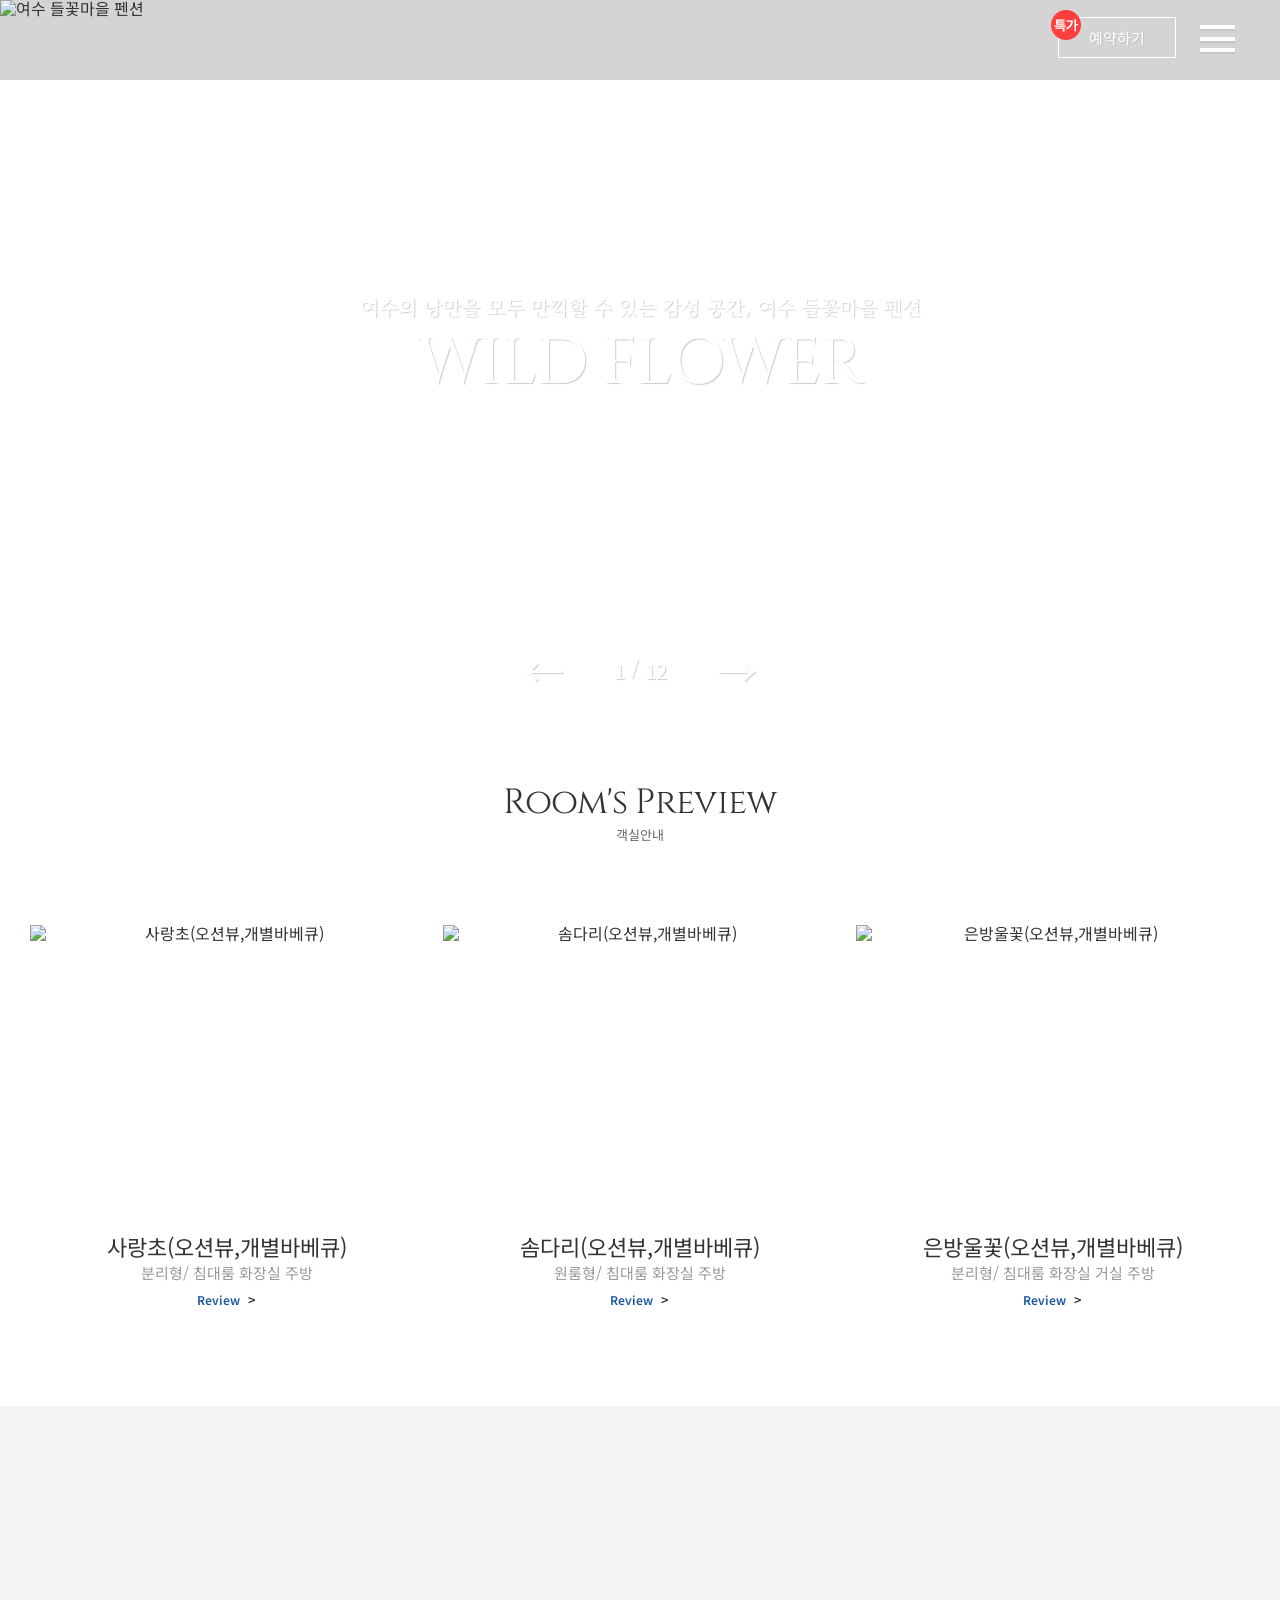
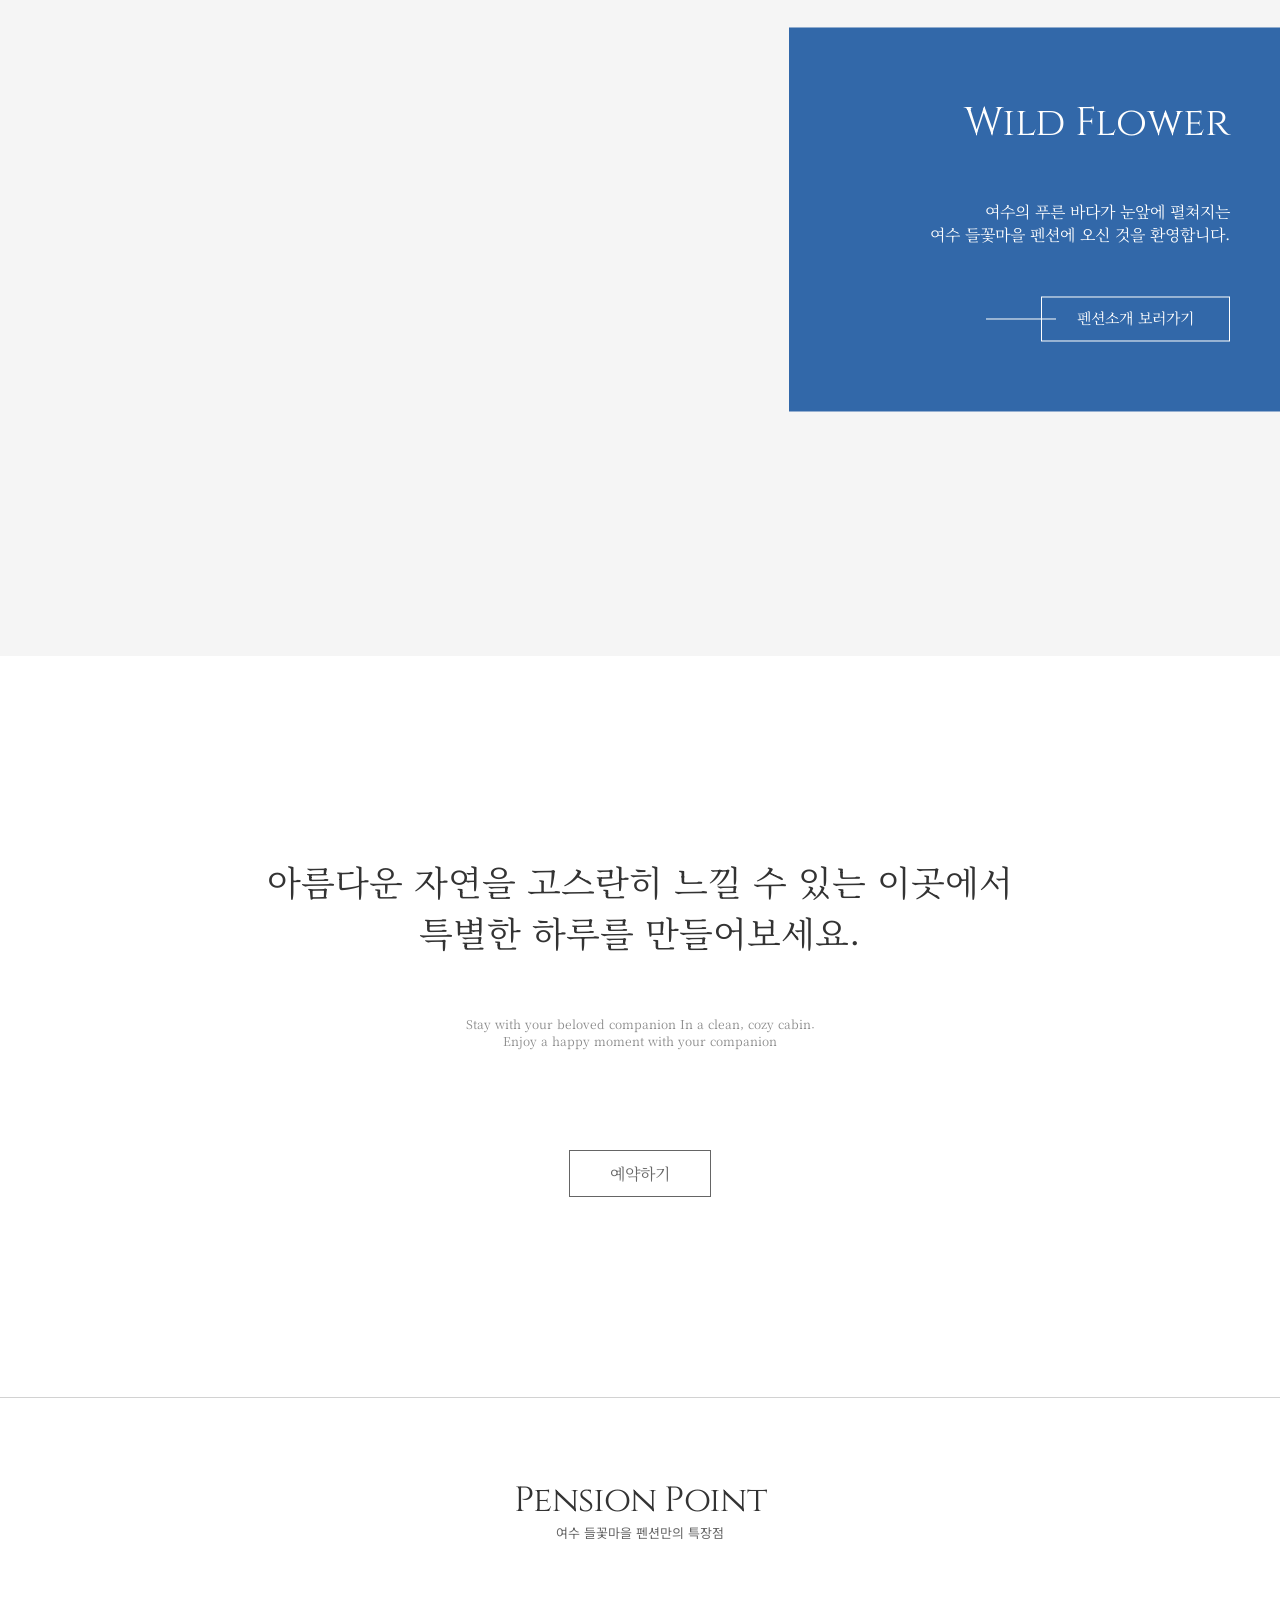
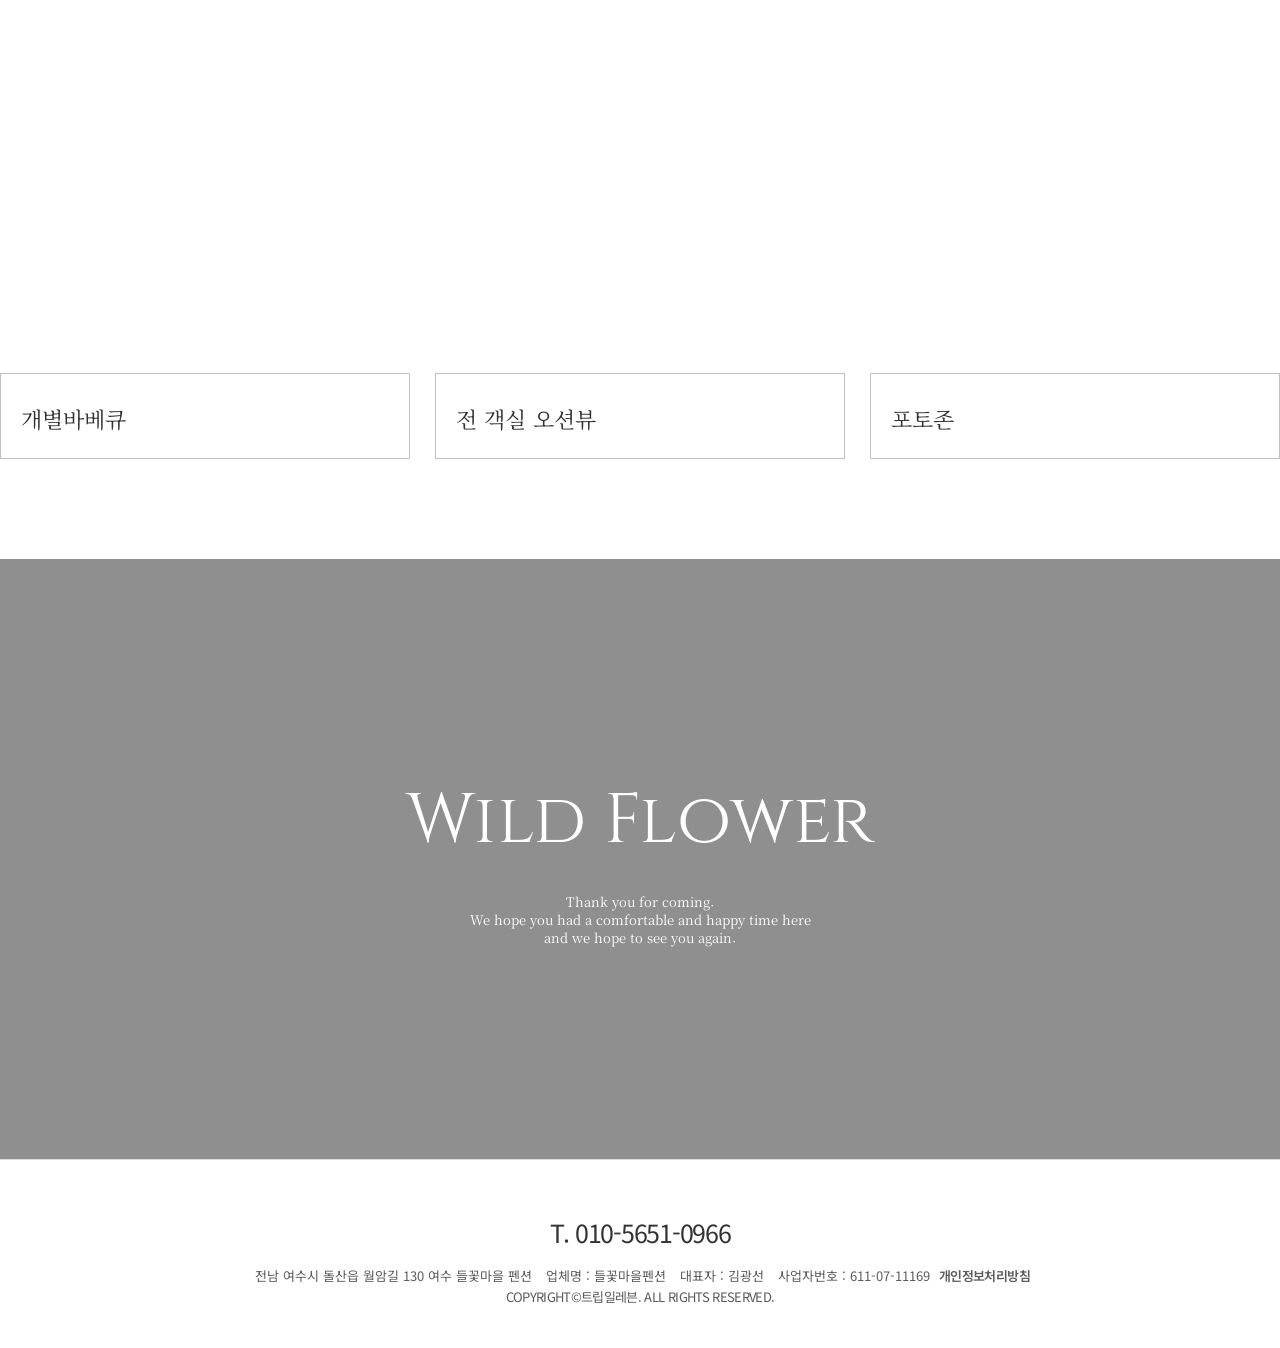
==== commit 93e3405d: "Update template code and site data" ====
--- a/index.html
+++ b/index.html
@@ -168,7 +168,7 @@
       <!--// container -->
     </div>
 
-    <!-- 푸터는 #wrap(max-width:1920px) 밖에 둔다 — 어두운 배경이 화면 폭을 꽉 채우도록 -->
+    <!-- 푸터는 #wrap(max-width:1920px) 밖에 둔다 — 위 테두리(border-top)가 화면 폭을 꽉 채우도록 -->
     <div id="footer-wrap"></div>
 
     <div id="popup-container"></div>
--- a/styles/style.css
+++ b/styles/style.css
@@ -373,58 +373,57 @@
 }
 
 /*** 하단 ***/
+/* pensionmaru.kr 푸터 — 흰 배경 + 위 테두리, 전부 가운데 정렬.
+   주소·업체명·대표자·사업자번호·개인정보처리방침을 inline 으로 한 줄에 흘린다. */
 .footer_wrap {
+  text-align: center;
   word-break: keep-all;
-  padding: 50px 0;
+  padding: 40px 0;
   position: relative;
   z-index: 2;
-  background: #262626;
+  background: #fff;
+  border-top: 1px solid #ddd;
 }
 .footer_wrap a {
   letter-spacing: -0.05em;
 }
 .footer_wrap .footer {
   overflow: hidden;
-  color: #fff;
+  text-align: center;
 }
 .footer_wrap .footer .tel {
+  font-size: 25px;
+  padding: 20px 0;
   font-weight: 400;
-  margin-bottom: 10px;
-  color: #fff;
-  font-size: 22px;
 }
 .footer_wrap .footer .address {
-  font-size: 14px;
+  font-size: 13px;
   line-height: 1.66;
-  color: #fff;
+  opacity: 0.8;
+  color: #333;
 }
 .footer_wrap .footer .address p {
-  display: block;
-  color: inherit;
+  display: inline-block;
+  margin: 0 5px;
 }
 .footer_wrap .footer .address p:nth-of-type(1):before {
   display: none;
 }
+.footer_wrap .privacy {
+  display: inline-block;
+  color: #333;
+  font-size: 13px;
+  font-weight: 600;
+}
 .footer_wrap .copy {
-  font-size: 14px;
+  text-align: center;
+  font-size: 13px;
   line-height: 1.66;
-  margin-top: 1em;
-  color: #adadad;
+  opacity: 0.8;
+  color: #333;
 }
 .footer_wrap .copy a {
-  color: inherit;
-  border: 1px solid #d0d0d0;
-  padding: 3px 10px;
-  display: flex;
-  max-width: 119px;
-  text-align: center;
-  box-sizing: border-box;
-  margin-bottom: 5px;
-}
-.footer_wrap .copy a:nth-child(2) {
-  border: none;
-  max-width: 336px;
-  padding: 0;
+  color: #333;
 }
 .footer_wrap .btn_top {
   cursor: pointer;
@@ -465,16 +464,13 @@
   .footer_wrap {
     padding: 0 0 30px;
   }
-  .footer_wrap .footer {
-    padding-top: 30px;
-  }
   .footer_wrap .footer .address p:nth-of-type(3):before {
     display: none;
   }
 }
 @media only screen and (max-width: 640px) {
   .footer_wrap .footer {
-    padding: 20px 15px 10px;
+    padding: 0 15px 10px;
   }
   .ft_kakao {
     bottom: 100px;
@@ -753,14 +749,10 @@
   width: 38.334%;
   position: absolute;
   right: 0;
-  /* top:50%+transform 은 박스 높이가 글자 수만큼 늘어나 이미지 높이(.img_box, 550px)와
-     어긋난다(원본도 같은 방식이라 텍스트가 조금만 길어도 똑같이 어긋난다).
-     .inner(position:relative)를 기준으로 top:0 + height:100% 로 이미지와 높이를
-     강제로 맞추고, 안쪽 내용은 flex 로 세로 중앙 정렬한다. */
-  top: 0;
-  height: 100%;
-  display: flex;
-  align-items: center;
+  /* 원본(pensionmaru.kr)과 같다. 박스 높이는 글 분량만큼만 잡고 이미지 세로 가운데에서
+     살짝 위(-53%)에 띄운다 — 이미지 위아래가 박스 밖으로 드러나는 게 원본 구도다. */
+  top: 50%;
+  transform: translateY(-53%);
   box-sizing: border-box;
   text-align: right;
   word-break: keep-all;
@@ -770,8 +762,6 @@
   opacity: 0.9;
 }
 .main_about .txt_box div {
-  width: 100%;
-  box-sizing: border-box;
   padding: 70px 50px;
 }
 .main_about .txt_box strong,
@@ -2623,8 +2613,8 @@
 /* ── 푸터 매핑 슬롯 색상 (원본 버그 보정, 템플릿 확장) ────────────
    `reset.css` 가 `span` 에 `color:#333` 을 **직접** 박아 둬서 상속이 끊긴다.
    원본 푸터는 값이 전부 텍스트 노드라 문제가 없었지만, 템플릿은 매핑 슬롯을
-   `<span data-footer-*>` 로 두기 때문에 어두운 푸터 위에 `#333` 글자가 되어
-   전화번호·업체명·대표자·사업자번호가 배경에 묻힌다. 부모 색을 되살린다. */
+   `<span data-footer-*>` 로 두기 때문에 슬롯만 `#333` 로 고정돼 부모 색을 따라가지 못한다
+   (예전 어두운 푸터에서는 전화번호·업체명 등이 배경에 묻혔다). 부모 색을 되살린다. */
 .footer_wrap .footer span {
   color: inherit;
 }
@@ -2760,23 +2750,6 @@
   opacity: 1;
 }
 
-/* ── 특장점 카드 (템플릿 확장) ────────────────────────────────── */
-
-/* 시설 설명은 길이가 제각각이다(한 줄짜리부터 두 문장짜리까지).
-   그대로 두면 카드마다 `.txt_box` 높이가 달라 세 칸이 어긋나므로 두 줄로 자른다.
-   작성자가 넣은 줄바꿈(nl2br)도 이 두 줄 안에서 지켜진다. */
-.main_special .txt_box p {
-  display: -webkit-box;
-  overflow: hidden;
-  -webkit-line-clamp: 2;
-  -webkit-box-orient: vertical;
-}
-
-/* `:before` 의 '-' 는 -webkit-box 안에서 첫 줄에만 붙어야 한다 */
-.main_special .txt_box p::before {
-  margin-right: 5px;
-}
-
 /* ── 이미지 배너: 사진이 한 장일 때 (템플릿 확장) ─────────────────
    원본 배너는 사진 두 장(세로 + 가로)을 좌우로 흘려 배치하는 구조라
    `.img01` 에 float 과 40~50% 폭이 걸려 있다.
@@ -2820,7 +2793,7 @@
    원본은 `font-weight:300`(light) 이다. reset.css 가 `strong` 의 브라우저 기본
    굵게를 지우고, style.css 가 300 을 명시하는 2단 구성이라 의도된 값이다.
 
-   다만 원본은 객실 카드를 PC 2열로 두고도 4실뿐이라 카드가 그리 크지 않았다.
+   다만 원본(playbeach)은 객실 카드를 PC 2열로 두고도 4실뿐이라 카드가 그리 크지 않았다.
    템플릿은 객실 수가 열려 있어 같은 2열에서도 카드가 더 커지는데,
    그 크기에서 22px light 는 배경 대비가 흐려 객실명이 눌린다. 한 단계만 올린다.
    (700 까지 올리면 그 아래 구조 설명(15px #999)과의 위계가 과해진다) */
